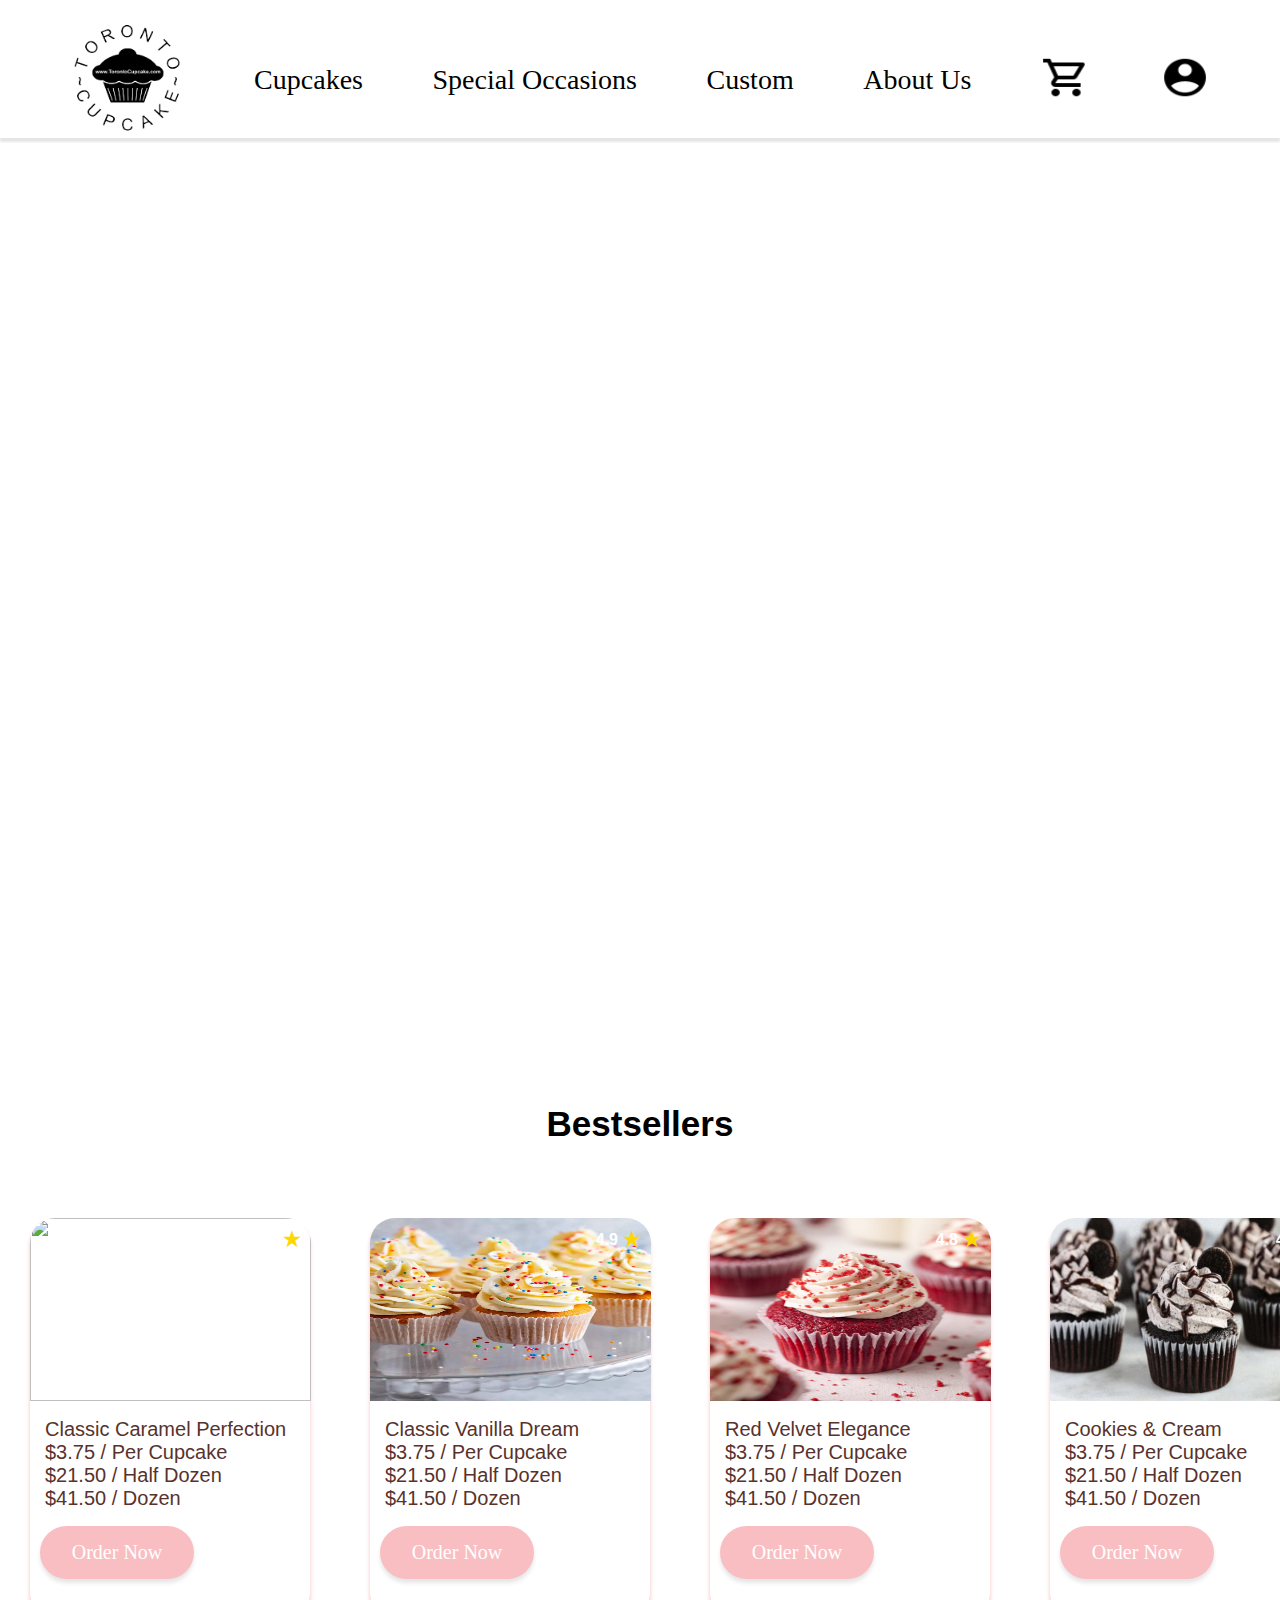
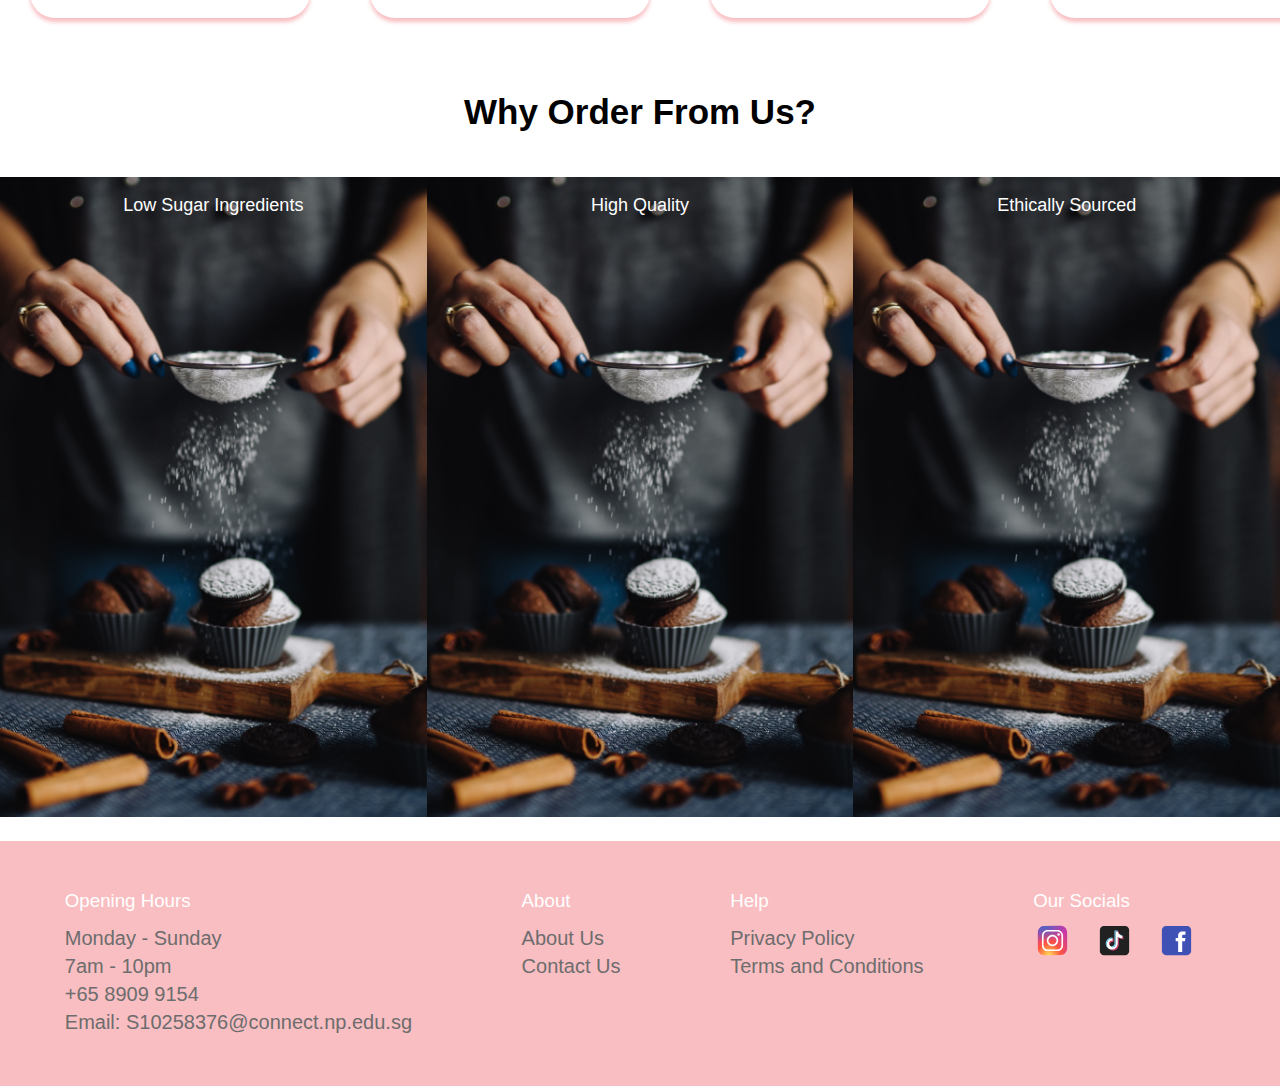
==== index.html @ 6b17f9a1 "Slight Changes in href" ====
<!DOCTYPE html>
<html lang="en">
  <head>
    <meta charset="UTF-8" />
    <meta name="viewport" content="width=device-width, initial-scale=1.0" />
    <link rel="stylesheet" href="styles.css" />
    <script src="index.js"></script>
    <title>Assignment 1</title>
  </head>
  <body>
    <div class="box">
      <div class="rectangle">
        <div class="row-header">
          <a href="index.html" class="logo-icon">
            <img src="img/logo.png" alt="Logo" />
          </a>
          <a href="cupcake.html" class="text-header">Cupcakes</a>
          <a href="special.html" class="text-header">Special Occasions</a>
          <a href="custom.html" class="text-header">Custom</a>
          <a href="aboutUs.html" class="text-header">About Us</a>
          <a href="cart.html" class="icon-header">
            <img src="img/shopping-cart-icon.png" />
          </a>
          <a href="#" class="icon-header">
            <img src="img/profile-icon.png" />
          </a>
        </div>
      </div>
    </div>
    <div class="slideshow-container">
      <!-- Image 1 -->
      <div class="mySlides">
        <img src="img/Index-Cupcake-Red.jpeg" alt="Desktop Image 1" />
      </div>

      <!-- Image 2 -->
      <div class="mySlides">
        <img src="img/Index-Cupcake-Chocolate.webp" alt="Desktop Image 2" />
      </div>

      <!-- Image 3 -->
      <div class="mySlides">
        <img src="img/Index-Cupcake-3Cupcakes.jpg" alt="Desktop Image 3" />
      </div>
    </div>

    <h2>Bestsellers</h2>
    <div class="bestseller-box">
      <div class="bestseller-cupcake">
        <div class="inside-cupcake">
          <div class="inside-image">
            <img src="img/Caramel-Cupcake.jpeg" />
            <div class="rating">
              <span class="rating-text">5.0</span>
              <span class="star-icon">&#9733;</span>
            </div>
          </div>
          <ul>
            <li>Classic Caramel Perfection</li>
            <li>$3.75 / Per Cupcake</li>
            <li>$21.50 / Half Dozen</li>
            <li>$41.50 / Dozen</li>
          </ul>
          <div class="order-box">
            <div class="order-now-rectangle">
              <a href="order.html?cupcake=caramel" class="order-now"
                >Order Now</a
              >
            </div>
          </div>
        </div>
      </div>
      <div class="bestseller-cupcake">
        <div class="inside-cupcake">
          <div class="inside-image">
            <img src="img/Vanilla-Cupcake.webp" />
            <div class="rating">
              <span class="rating-text">4.9</span>
              <span class="star-icon">&#9733;</span>
            </div>
          </div>
          <ul>
            <li>Classic Vanilla Dream</li>
            <li>$3.75 / Per Cupcake</li>
            <li>$21.50 / Half Dozen</li>
            <li>$41.50 / Dozen</li>
          </ul>
          <div class="order-box">
            <div class="order-now-rectangle">
              <a href="order.html?cupcake=vanilla" class="order-now"
                >Order Now</a
              >
            </div>
          </div>
        </div>
      </div>
      <div class="bestseller-cupcake">
        <div class="inside-cupcake">
          <div class="inside-image">
            <img src="img/Velvet-Cupcake.jpg" />
            <div class="rating">
              <span class="rating-text">4.8</span>
              <span class="star-icon">&#9733;</span>
            </div>
          </div>
          <ul>
            <li>Red Velvet Elegance</li>
            <li>$3.75 / Per Cupcake</li>
            <li>$21.50 / Half Dozen</li>
            <li>$41.50 / Dozen</li>
          </ul>
          <div class="order-box">
            <div class="order-now-rectangle">
              <a href="order.html?cupcake=red-velvet" class="order-now"
                >Order Now</a
              >
            </div>
          </div>
        </div>
      </div>
      <div class="bestseller-cupcake">
        <div class="inside-cupcake">
          <div class="inside-image">
            <img src="img/Oreo-Cupcake.webp" />
            <div class="rating">
              <span class="rating-text">4.8</span>
              <span class="star-icon">&#9733;</span>
            </div>
          </div>
          <ul>
            <li>Cookies & Cream</li>
            <li>$3.75 / Per Cupcake</li>
            <li>$21.50 / Half Dozen</li>
            <li>$41.50 / Dozen</li>
          </ul>
          <div class="order-box">
            <div class="order-now-rectangle">
              <a href="order.html?cupcake=cookies-cream" class="order-now"
                >Order Now</a
              >
            </div>
          </div>
        </div>
      </div>
    </div>
    <h2>Why Order From Us?</h2>
    <div class="fromus-box">
      <div class="fromus-content">
        <div class="fromus-image">
          <img src="img/Sugar.jpg" alt="Low Sugar Ingredients" />
          <div class="image-text">
            <p>Low Sugar Ingredients</p>
          </div>
        </div>
      </div>
      <div class="fromus-content">
        <div class="fromus-image">
          <img src="img/flour.jpg" alt="High Quality" />
          <div class="image-text">
            <p>High Quality</p>
          </div>
        </div>
      </div>
      <div class="fromus-content">
        <div class="fromus-image">
          <img src="img/egg.jpg" alt="Ethically Sourced" />
          <div class="image-text">
            <p>Ethically Sourced</p>
          </div>
        </div>
      </div>
    </div>
    <footer class="footer">
      <div class="footer-box">
        <div class="footer-list">
          <h3>Opening Hours</h3>
          <ul>
            <li>Monday - Sunday</li>
            <li>7am - 10pm</li>
            <li>+65 8909 9154</li>
            <li>Email: S10258376@connect.np.edu.sg</li>
          </ul>
        </div>
      </div>
      <div class="footer-box">
        <div class="footer-list">
          <h3>About</h3>
          <ul>
            <li><a href="aboutUs.html">About Us</a></li>
            <li><a href="#">Contact Us</a></li>
          </ul>
        </div>
      </div>
      <div class="footer-box">
        <div class="footer-list">
          <h3>Help</h3>
          <ul>
            <li><a href="#">Privacy Policy</a></li>
            <li><a href="#">Terms and Conditions</a></li>
          </ul>
        </div>
      </div>
      <div class="footer-box">
        <div class="footer-list">
          <h3>Our Socials</h3>
          <a href="#" class="footer-icons"
            ><img src="img/instagram-icon.svg" alt="Instagram"
          /></a>
          <a href="#" class="footer-icons"
            ><img src="img/tiktok-icon.svg" alt="TikTok"
          /></a>
          <a href="#" class="footer-icons"
            ><img src="img/facebook-icon.svg" alt="Facebook"
          /></a>
        </div>
      </div>
    </footer>
  </body>
</html>
---- styles.css ----
/*! normalize.css v8.0.1 | MIT License | github.com/necolas/normalize.css */

/* Document
   ========================================================================== */

/**
 * 1. Correct the line height in all browsers.
 * 2. Prevent adjustments of font size after orientation changes in iOS.
 */

html {
  line-height: 1.15; /* 1 */
  -webkit-text-size-adjust: 100%; /* 2 */
}

/* Sections
     ========================================================================== */

/**
   * Remove the margin in all browsers.
   */

body {
  margin: 0;
}

/**
   * Render the `main` element consistently in IE.
   */

main {
  display: block;
}

/**
   * Correct the font size and margin on `h1` elements within `section` and
   * `article` contexts in Chrome, Firefox, and Safari.
   */

h1 {
  font-size: 2em;
  margin: 0.67em 0;
}

/* Grouping content
     ========================================================================== */

/**
   * 1. Add the correct box sizing in Firefox.
   * 2. Show the overflow in Edge and IE.
   */

hr {
  box-sizing: content-box; /* 1 */
  height: 0; /* 1 */
  overflow: visible; /* 2 */
}

/**
   * 1. Correct the inheritance and scaling of font size in all browsers.
   * 2. Correct the odd `em` font sizing in all browsers.
   */

pre {
  font-family: monospace, monospace; /* 1 */
  font-size: 1em; /* 2 */
}

/* Text-level semantics
     ========================================================================== */

/**
   * Remove the gray background on active links in IE 10.
   */

a {
  background-color: transparent;
}

/**
   * 1. Remove the bottom border in Chrome 57-
   * 2. Add the correct text decoration in Chrome, Edge, IE, Opera, and Safari.
   */

abbr[title] {
  border-bottom: none; /* 1 */
  text-decoration: underline; /* 2 */
  text-decoration: underline dotted; /* 2 */
}

/**
   * Add the correct font weight in Chrome, Edge, and Safari.
   */

b,
strong {
  font-weight: bolder;
}

/**
   * 1. Correct the inheritance and scaling of font size in all browsers.
   * 2. Correct the odd `em` font sizing in all browsers.
   */

code,
kbd,
samp {
  font-family: monospace, monospace; /* 1 */
  font-size: 1em; /* 2 */
}

/**
   * Add the correct font size in all browsers.
   */

small {
  font-size: 80%;
}

/**
   * Prevent `sub` and `sup` elements from affecting the line height in
   * all browsers.
   */

sub,
sup {
  font-size: 75%;
  line-height: 0;
  position: relative;
  vertical-align: baseline;
}

sub {
  bottom: -0.25em;
}

sup {
  top: -0.5em;
}

/* Embedded content
     ========================================================================== */

/**
   * Remove the border on images inside links in IE 10.
   */

img {
  border-style: none;
}

/* Forms
     ========================================================================== */

/**
   * 1. Change the font styles in all browsers.
   * 2. Remove the margin in Firefox and Safari.
   */

button,
input,
optgroup,
select,
textarea {
  font-family: inherit; /* 1 */
  font-size: 100%; /* 1 */
  line-height: 1.15; /* 1 */
  margin: 0; /* 2 */
}

/**
   * Show the overflow in IE.
   * 1. Show the overflow in Edge.
   */

button,
input {
  /* 1 */
  overflow: visible;
}

/**
   * Remove the inheritance of text transform in Edge, Firefox, and IE.
   * 1. Remove the inheritance of text transform in Firefox.
   */

button,
select {
  /* 1 */
  text-transform: none;
}

/**
   * Correct the inability to style clickable types in iOS and Safari.
   */

button,
[type="button"],
[type="reset"],
[type="submit"] {
  -webkit-appearance: button;
}

/**
   * Remove the inner border and padding in Firefox.
   */

button::-moz-focus-inner,
[type="button"]::-moz-focus-inner,
[type="reset"]::-moz-focus-inner,
[type="submit"]::-moz-focus-inner {
  border-style: none;
  padding: 0;
}

/**
   * Restore the focus styles unset by the previous rule.
   */

button:-moz-focusring,
[type="button"]:-moz-focusring,
[type="reset"]:-moz-focusring,
[type="submit"]:-moz-focusring {
  outline: 1px dotted ButtonText;
}

/**
   * Correct the padding in Firefox.
   */

fieldset {
  padding: 0.35em 0.75em 0.625em;
}

/**
   * 1. Correct the text wrapping in Edge and IE.
   * 2. Correct the color inheritance from `fieldset` elements in IE.
   * 3. Remove the padding so developers are not caught out when they zero out
   *    `fieldset` elements in all browsers.
   */

legend {
  box-sizing: border-box; /* 1 */
  color: inherit; /* 2 */
  display: table; /* 1 */
  max-width: 100%; /* 1 */
  padding: 0; /* 3 */
  white-space: normal; /* 1 */
}

/**
   * Add the correct vertical alignment in Chrome, Firefox, and Opera.
   */

progress {
  vertical-align: baseline;
}

/**
   * Remove the default vertical scrollbar in IE 10+.
   */

textarea {
  overflow: auto;
}

/**
   * 1. Add the correct box sizing in IE 10.
   * 2. Remove the padding in IE 10.
   */

[type="checkbox"],
[type="radio"] {
  box-sizing: border-box; /* 1 */
  padding: 0; /* 2 */
}

/**
   * Correct the cursor style of increment and decrement buttons in Chrome.
   */

[type="number"]::-webkit-inner-spin-button,
[type="number"]::-webkit-outer-spin-button {
  height: auto;
}

/**
   * 1. Correct the odd appearance in Chrome and Safari.
   * 2. Correct the outline style in Safari.
   */

[type="search"] {
  -webkit-appearance: textfield; /* 1 */
  outline-offset: -2px; /* 2 */
}

/**
   * Remove the inner padding in Chrome and Safari on macOS.
   */

[type="search"]::-webkit-search-decoration {
  -webkit-appearance: none;
}

/**
   * 1. Correct the inability to style clickable types in iOS and Safari.
   * 2. Change font properties to `inherit` in Safari.
   */

::-webkit-file-upload-button {
  -webkit-appearance: button; /* 1 */
  font: inherit; /* 2 */
}

/* Interactive
     ========================================================================== */

/*
   * Add the correct display in Edge, IE 10+, and Firefox.
   */

details {
  display: block;
}

/*
   * Add the correct display in all browsers.
   */

summary {
  display: list-item;
}

/* Misc
     ========================================================================== */

/**
   * Add the correct display in IE 10+.
   */

template {
  display: none;
}

/**
   * Add the correct display in IE 10.
   */

[hidden] {
  display: none;
}

/* Own CSS styling */

.box {
  display: flex;
  align-items: center;
  height: 160px;
}

.box .rectangle {
  width: 100%;
  background-color: white;
  box-shadow: 0px 4px 2px #0000001a;
}

.centered {
  margin: 0 auto;
  padding: 0 5px;
}

.row-header {
  display: flex;
  flex-direction: row;
  justify-content: space-evenly;
  align-items: center;
}

.row-header a {
  color: black;
  text-decoration: none;
}

.row-header a:hover {
  background: #f9bec2;
}

.text-header {
  font-size: 28px;
}

.logo-icon img {
  width: 115px;
  height: 112px;
}

.icon-header img {
  width: 50px;
  height: 45px;
}

.slideshow-container {
  position: relative;
  width: 100%;
  height: 100vh;
}

.mySlides {
  display: none;
  position: absolute;
  width: 100%;
  height: 100%;
}

img {
  width: 100%;
  height: 100%;
}

h2 {
  font-size: 35px;
  text-align: center;
  font-family: "Inter-Regular", Helvetica;
  padding: 15px;
}

.bestseller-box {
  display: flex;
  flex-direction: row;
  justify-content: space-evenly;
}

.inside-image {
  width: 281px;
  height: 183px;
  padding-bottom: 1px;
  overflow: hidden;
  border-top-left-radius: 25px;
  border-top-right-radius: 25px;
}

.inside-image {
  position: relative;
}

.rating {
  position: absolute;
  top: 10px;
  right: 10px;
  display: flex;
  align-items: center;
  color: #ffffff;
}

.star-icon {
  font-size: 20px;
  font-weight: 600;
  margin-left: 5px;
  color: gold;
}

.rating-text {
  font-family: "Inter-Regular", Helvetica;
  font-weight: 600;
  font-size: 16px;
}

.bestseller-cupcake {
  display: flex;
  width: 280px;
  height: 400px;
  background-color: #ffffff;
  border-radius: 25px;
  box-shadow: 0px 4px 4px #f9bec2;
  flex-direction: column;
  margin: 30px;
}

.inside-cupcake {
  display: flex;
  flex-direction: column;
  border-radius: 25px;
}

.inside-cupcake ul {
  list-style: none;
  padding-left: 15px;
}

.inside-cupcake li {
  font-family: "Inter-Regular", Helvetica;
  font-weight: 400;
  color: #59322c;
  font-size: 20px;
}

.order-box {
  width: 154px;
  height: 53px;
  padding-left: 10px;
}
.order-box .order-now-rectangle {
  width: 154px;
  height: 53px;
  background-color: #f9bec2;
  border-radius: 100px;
  box-shadow: 0px 4px 4px #0000001a;
  display: flex;
  align-items: center;
  justify-content: center;
}

.order-now {
  font-size: 20px;
  color: white;
  text-decoration: none;
  text-align: center;
}

.fromus-box {
  display: flex;
  flex-direction: row;
  justify-content: space-around;
}

.fromus-content {
  flex: 0 1 auto;
}

.fromus-image {
  position: relative;
}

.fromus-image img {
  max-width: 100%;
  height: auto;
  width: 100%;
  object-fit: cover;
}

.image-text {
  position: absolute;
  top: 0;
  left: 50%;
  transform: translateX(-50%);
  color: #ffffff;
  text-align: center;
  font-family: "Inter-Regular", Helvetica;
  font-weight: 400;
  font-size: 18px;
}

.footer {
  display: flex;
  justify-content: space-around;
  width: auto;
  height: 225px;
  padding: 10px;
  color: #ffffff;
  margin-top: 20px;
  background-color: #f9bec2;
}

.footer-box {
  display: flex;
  padding: 10px;
  height: 137.4px;
}

.footer-list {
  flex: 1;
  margin: 10px;
  text-align: left;
}

.footer-list a {
  text-decoration: none;
  color: #6d6d6d;
}

.footer-list h3 {
  font-family: "Inter-Regular", Helvetica;
  font-weight: 500;
  color: #ffffff;
  margin-bottom: 10px;
}

.footer-list p {
  font-family: "Inter-Regular", Helvetica;
  font-weight: 400;
  color: #6d6d6d;
  font-size: 20px;
  margin-bottom: 5px;
}

.footer-list ul {
  list-style: none;
  padding-left: 0;
}

.footer-list li {
  font-family: "Inter-Regular", Helvetica;
  font-weight: 400;
  color: #6d6d6d;
  font-size: 20px;
  margin-bottom: 5px;
}

.footer-icons {
  display: inline-block;
  margin-right: 10px;
}

.footer-icons img {
  width: 80%;
  height: 80%;
}

.header-cupcake {
  position: relative;
  text-align: center;
}

.faded-image {
  width: 100%;
  height: auto;
  display: block;
  opacity: 0.6;
}

.header-text {
  position: absolute;
  top: 50%;
  left: 50%;
  transform: translate(-50%, -50%);
  font-family: "Inter-Regular", Helvetica;
  color: #000000;
  font-size: 40px;
  letter-spacing: 0;
}

.header-text h1 {
  font-size: 60px;
  font-weight: 600;
}

.header-text h3 {
  font-size: 32px;
  font-weight: normal;
}

.header-cupcake-box {
  margin-bottom: 20px;
}
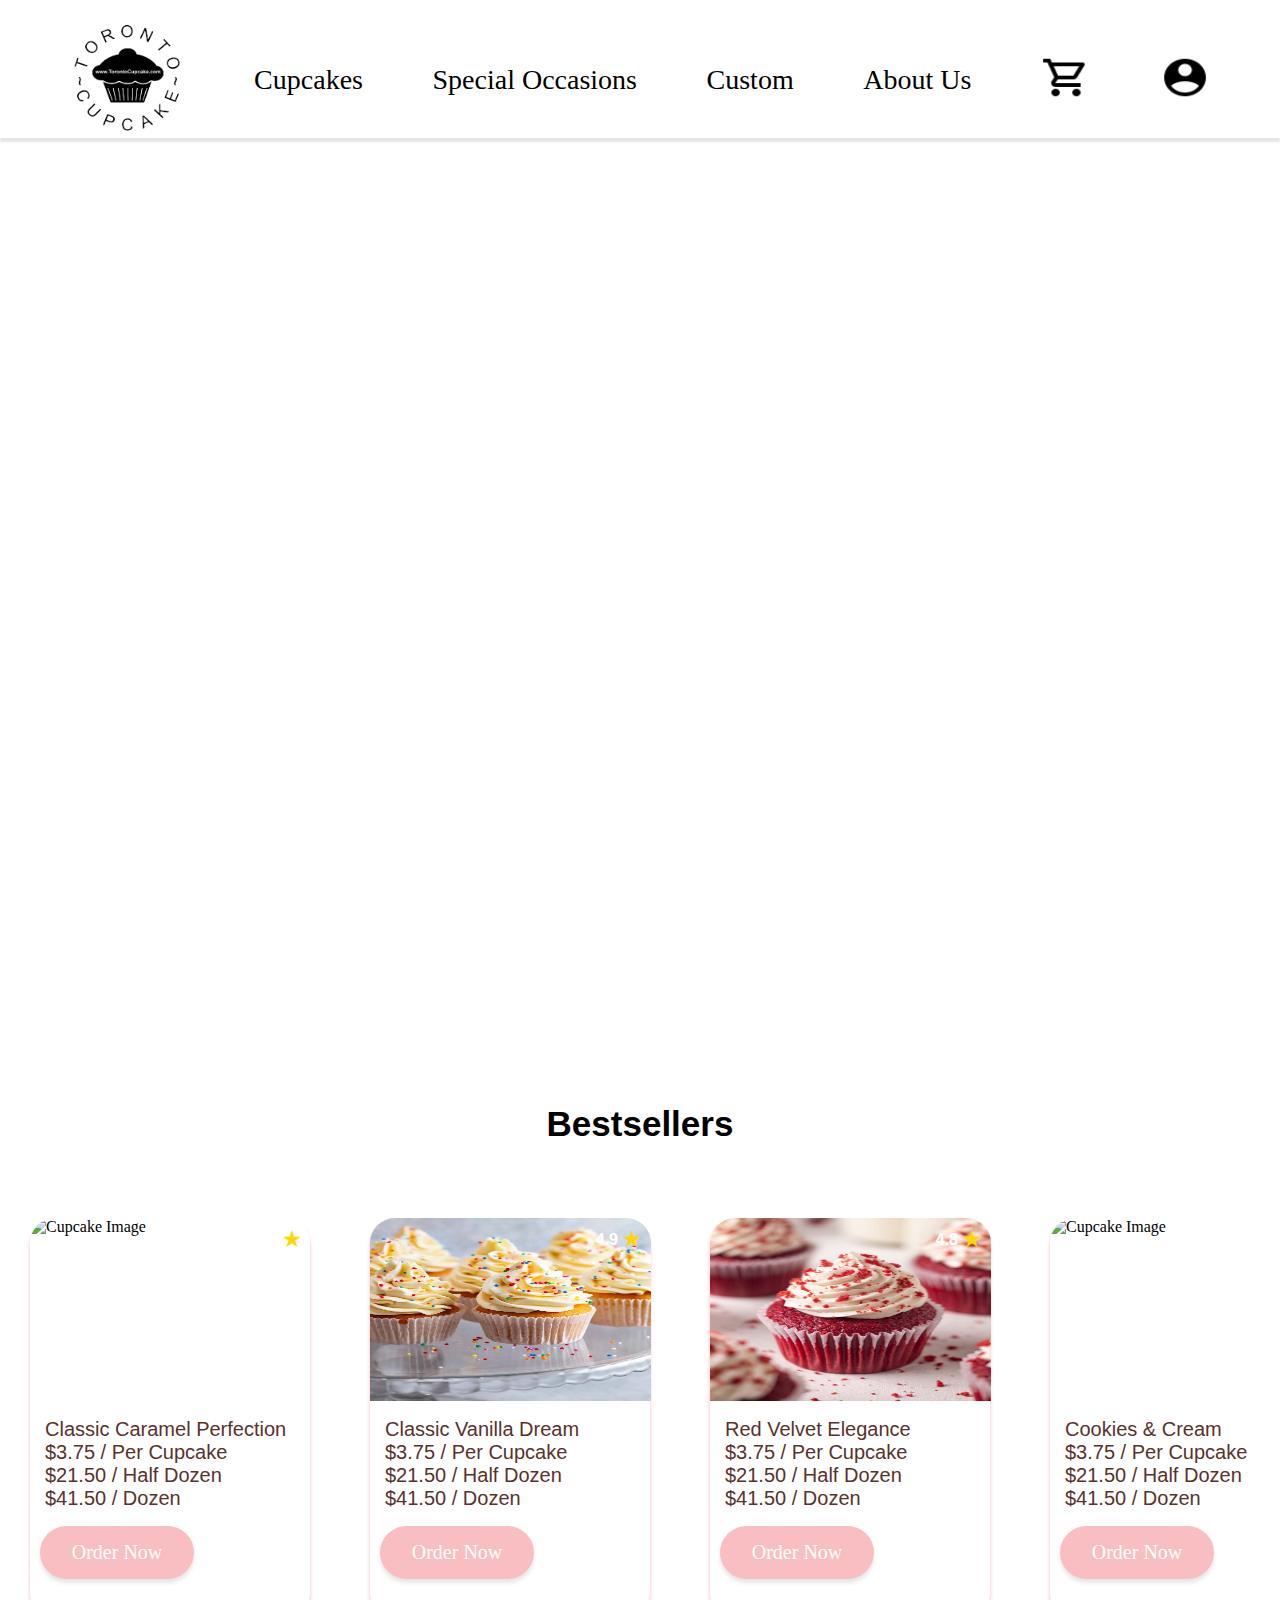
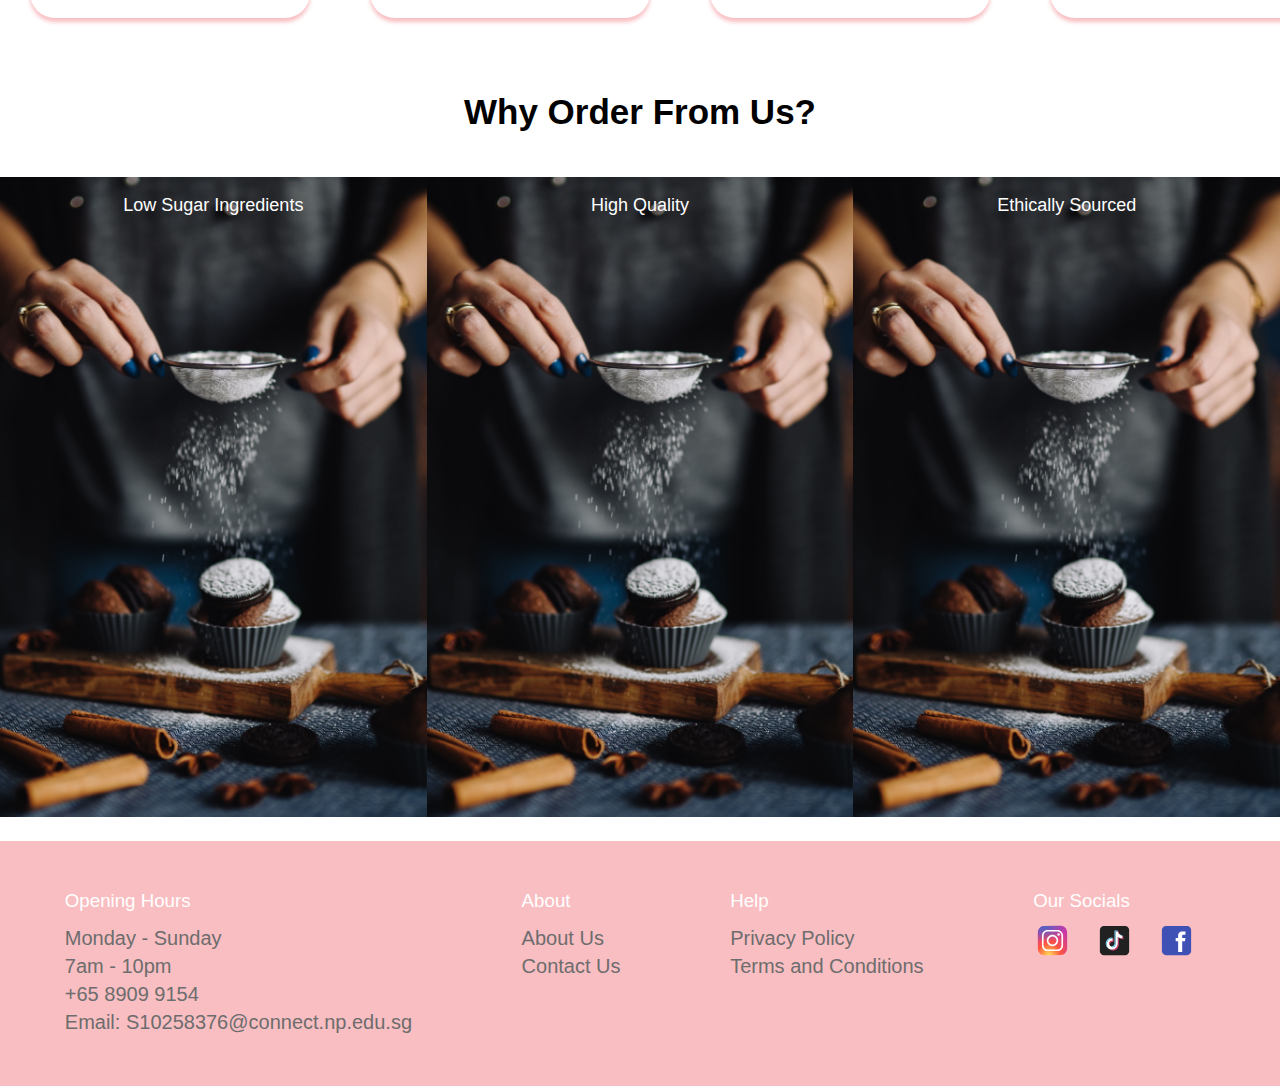
==== commit ba6ffa77: "Image alt Update" ====
--- a/index.html
+++ b/index.html
@@ -4,7 +4,7 @@
     <meta charset="UTF-8" />
     <meta name="viewport" content="width=device-width, initial-scale=1.0" />
     <link rel="stylesheet" href="styles.css" />
-    <script src="index.js"></script>
+
     <title>Assignment 1</title>
   </head>
   <body>
@@ -49,7 +49,7 @@
       <div class="bestseller-cupcake">
         <div class="inside-cupcake">
           <div class="inside-image">
-            <img src="img/Caramel-Cupcake.jpeg" />
+            <img src="img/Caramel-Cupcake.jpeg" alt="Cupcake Image" />
             <div class="rating">
               <span class="rating-text">5.0</span>
               <span class="star-icon">&#9733;</span>
@@ -73,7 +73,7 @@
       <div class="bestseller-cupcake">
         <div class="inside-cupcake">
           <div class="inside-image">
-            <img src="img/Vanilla-Cupcake.webp" />
+            <img src="img/Vanilla-Cupcake.webp" alt="Cupcake Image" />
             <div class="rating">
               <span class="rating-text">4.9</span>
               <span class="star-icon">&#9733;</span>
@@ -97,7 +97,7 @@
       <div class="bestseller-cupcake">
         <div class="inside-cupcake">
           <div class="inside-image">
-            <img src="img/Velvet-Cupcake.jpg" />
+            <img src="img/Velvet-Cupcake.jpg" alt="Cupcake Image" />
             <div class="rating">
               <span class="rating-text">4.8</span>
               <span class="star-icon">&#9733;</span>
@@ -121,7 +121,7 @@
       <div class="bestseller-cupcake">
         <div class="inside-cupcake">
           <div class="inside-image">
-            <img src="img/Oreo-Cupcake.webp" />
+            <img src="img/Oreo-Cupcake.webp:" alt="Cupcake Image" />
             <div class="rating">
               <span class="rating-text">4.8</span>
               <span class="star-icon">&#9733;</span>
@@ -215,5 +215,6 @@
         </div>
       </div>
     </footer>
+    <script src="index.js"></script>
   </body>
 </html>
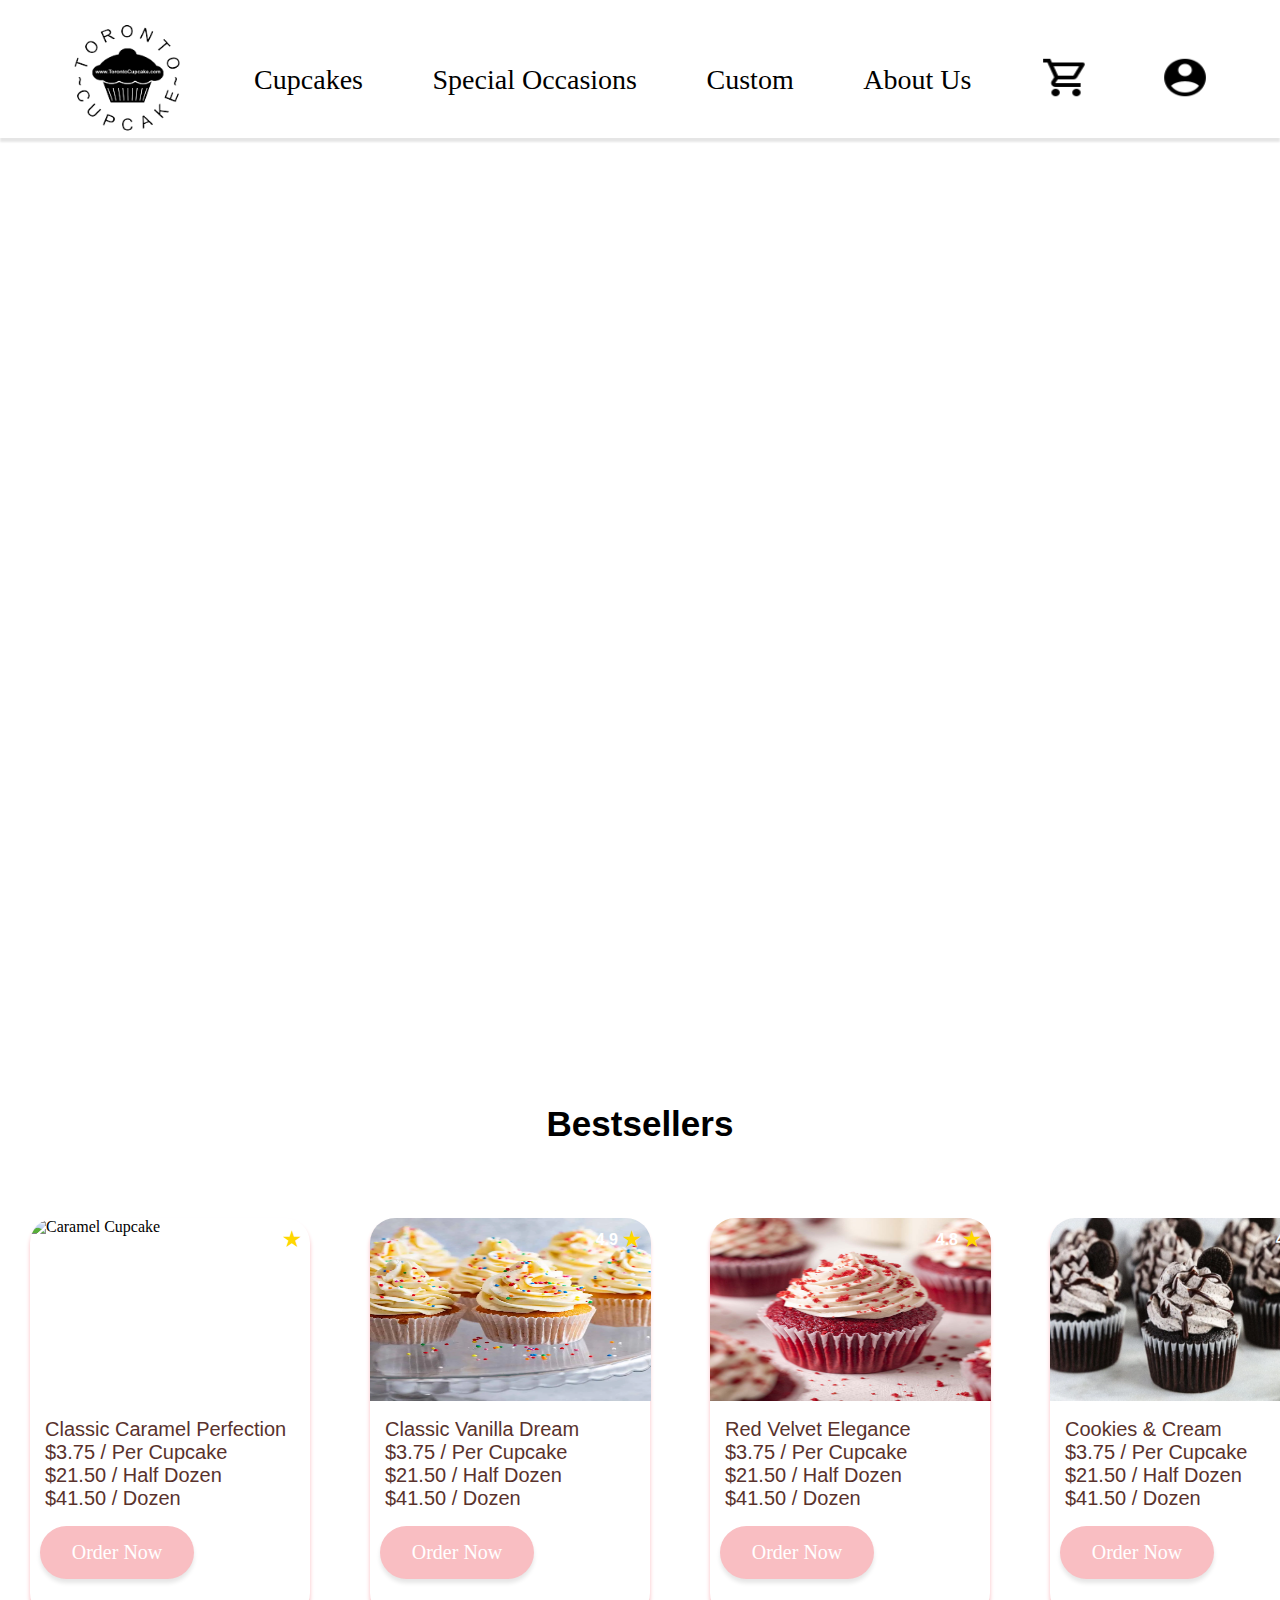
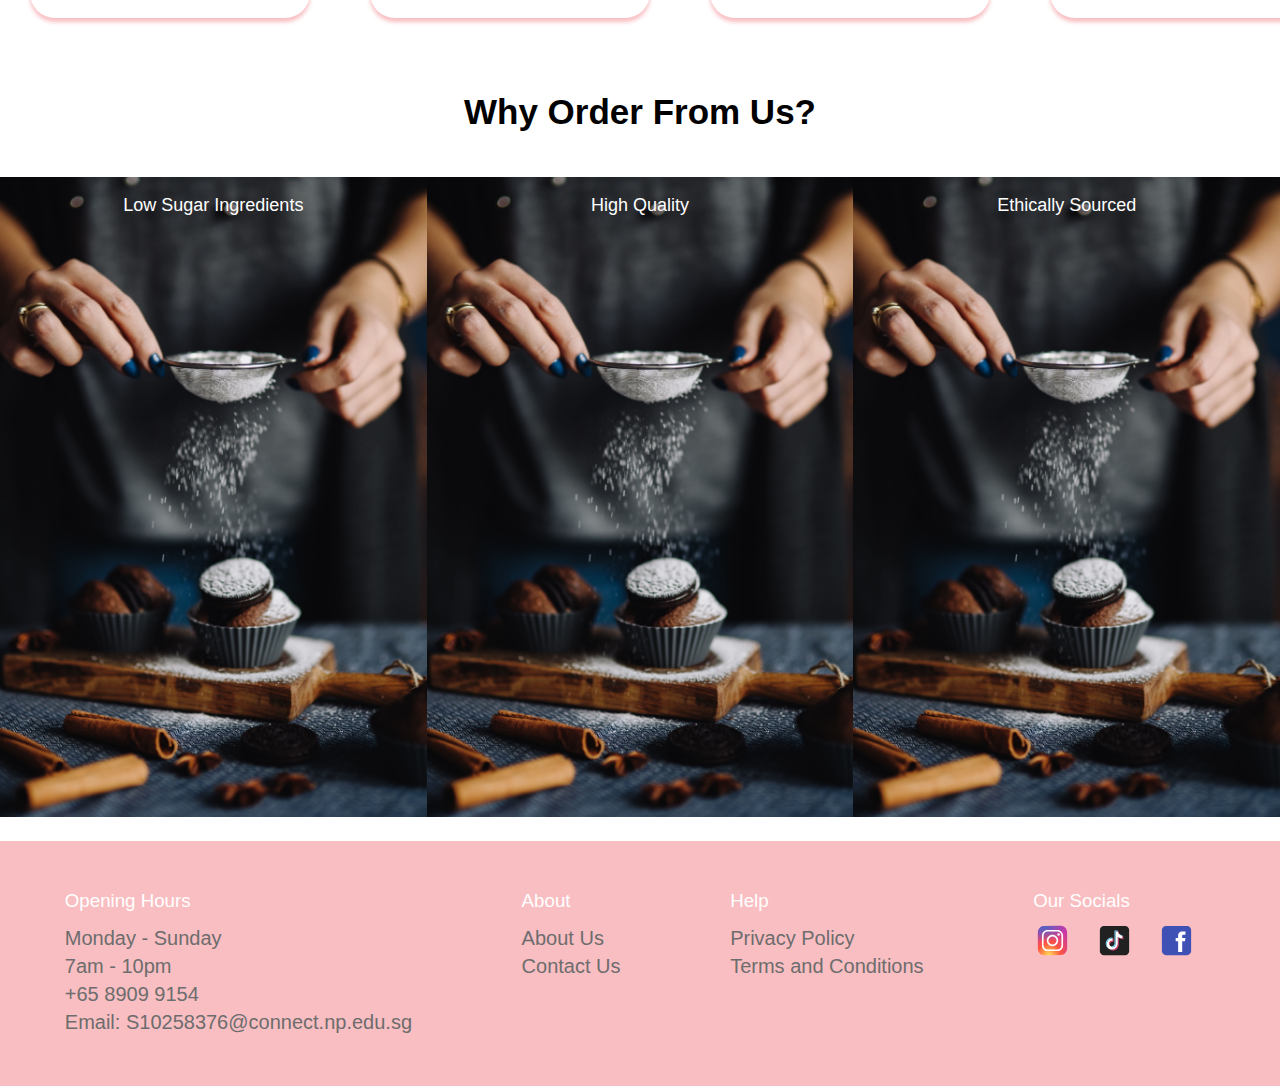
==== commit 476ad198: "Image alt Update" ====
--- a/index.html
+++ b/index.html
@@ -49,7 +49,7 @@
       <div class="bestseller-cupcake">
         <div class="inside-cupcake">
           <div class="inside-image">
-            <img src="img/Caramel-Cupcake.jpeg" alt="Cupcake Image" />
+            <img src="img/Caramel-Cupcake.jpeg" alt="Caramel Cupcake" />
             <div class="rating">
               <span class="rating-text">5.0</span>
               <span class="star-icon">&#9733;</span>
@@ -73,7 +73,7 @@
       <div class="bestseller-cupcake">
         <div class="inside-cupcake">
           <div class="inside-image">
-            <img src="img/Vanilla-Cupcake.webp" alt="Cupcake Image" />
+            <img src="img/Vanilla-Cupcake.webp" alt="Vanilla Cupcake" />
             <div class="rating">
               <span class="rating-text">4.9</span>
               <span class="star-icon">&#9733;</span>
@@ -97,7 +97,7 @@
       <div class="bestseller-cupcake">
         <div class="inside-cupcake">
           <div class="inside-image">
-            <img src="img/Velvet-Cupcake.jpg" alt="Cupcake Image" />
+            <img src="img/Velvet-Cupcake.jpg" alt="Red Velvet Cupcake" />
             <div class="rating">
               <span class="rating-text">4.8</span>
               <span class="star-icon">&#9733;</span>
@@ -121,7 +121,7 @@
       <div class="bestseller-cupcake">
         <div class="inside-cupcake">
           <div class="inside-image">
-            <img src="img/Oreo-Cupcake.webp:" alt="Cupcake Image" />
+            <img src="img/Oreo-Cupcake.webp" alt="cookies & Cream Cupcake" />
             <div class="rating">
               <span class="rating-text">4.8</span>
               <span class="star-icon">&#9733;</span>
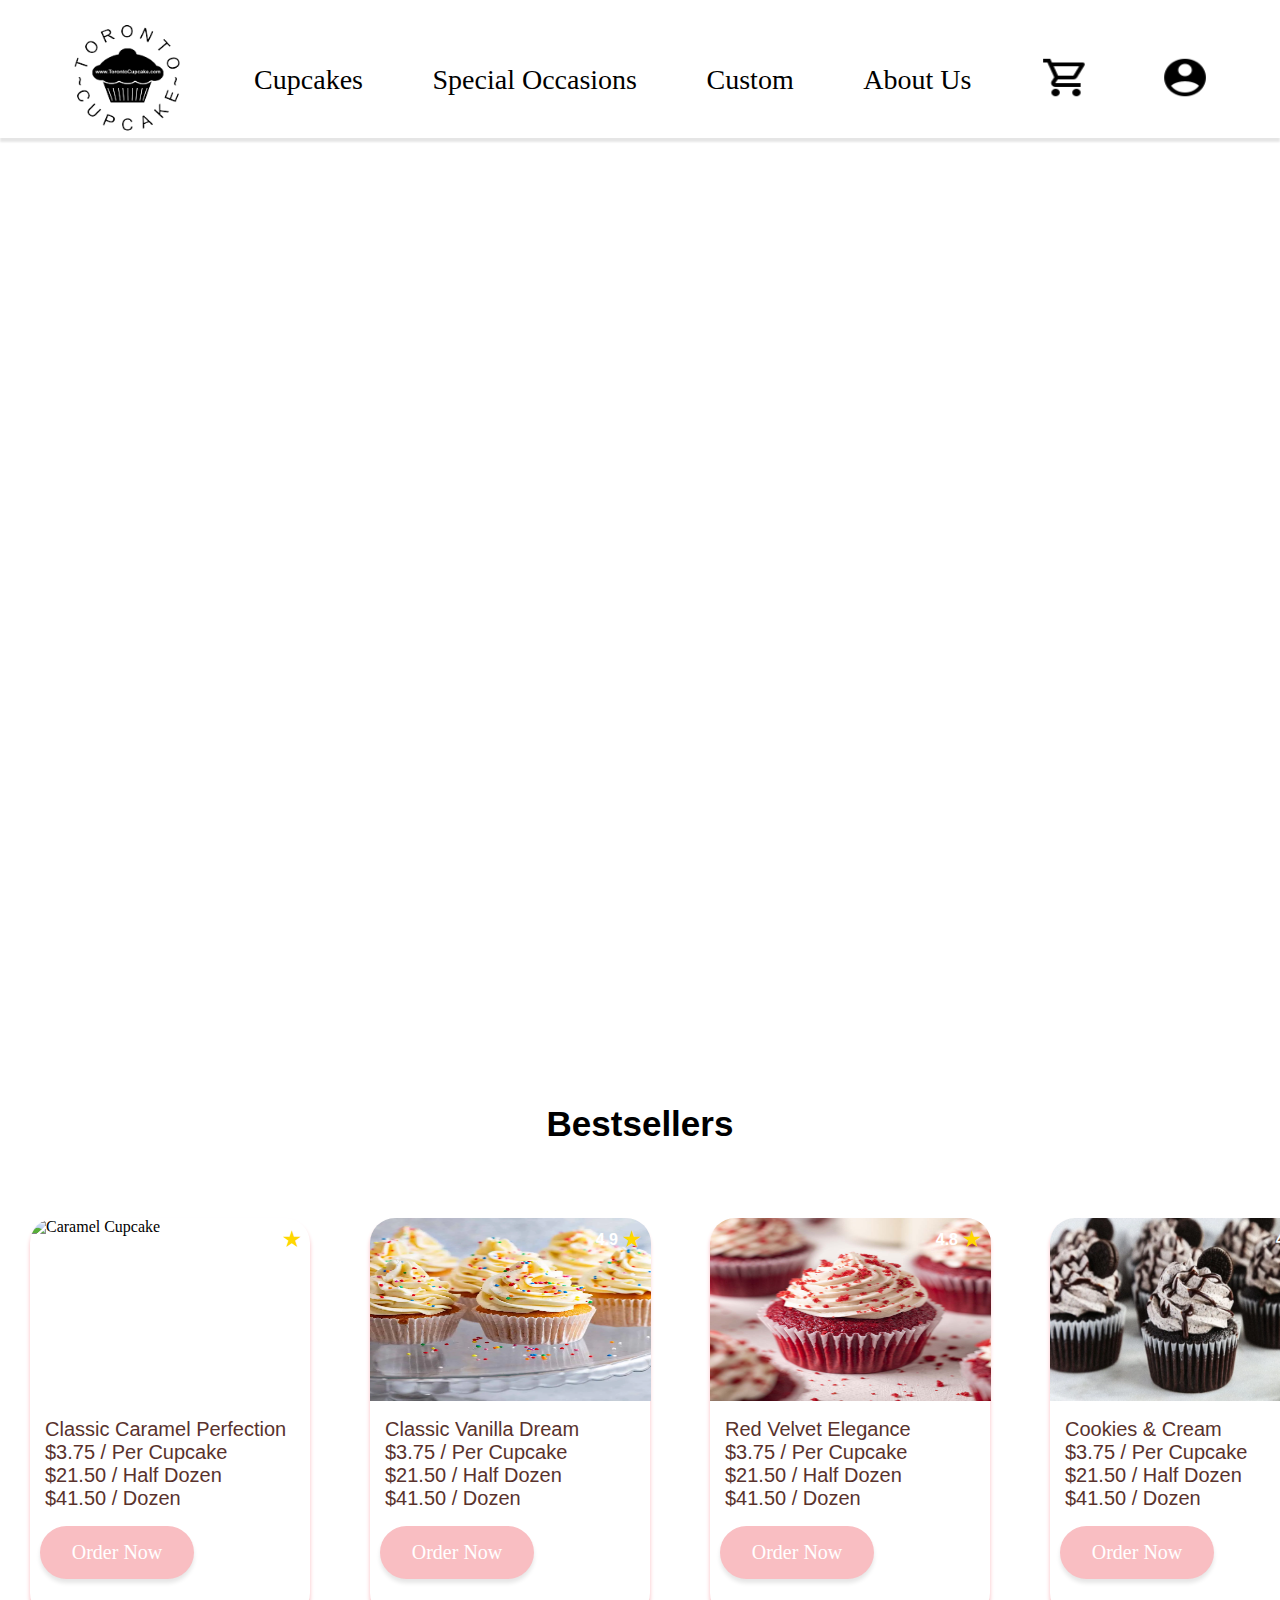
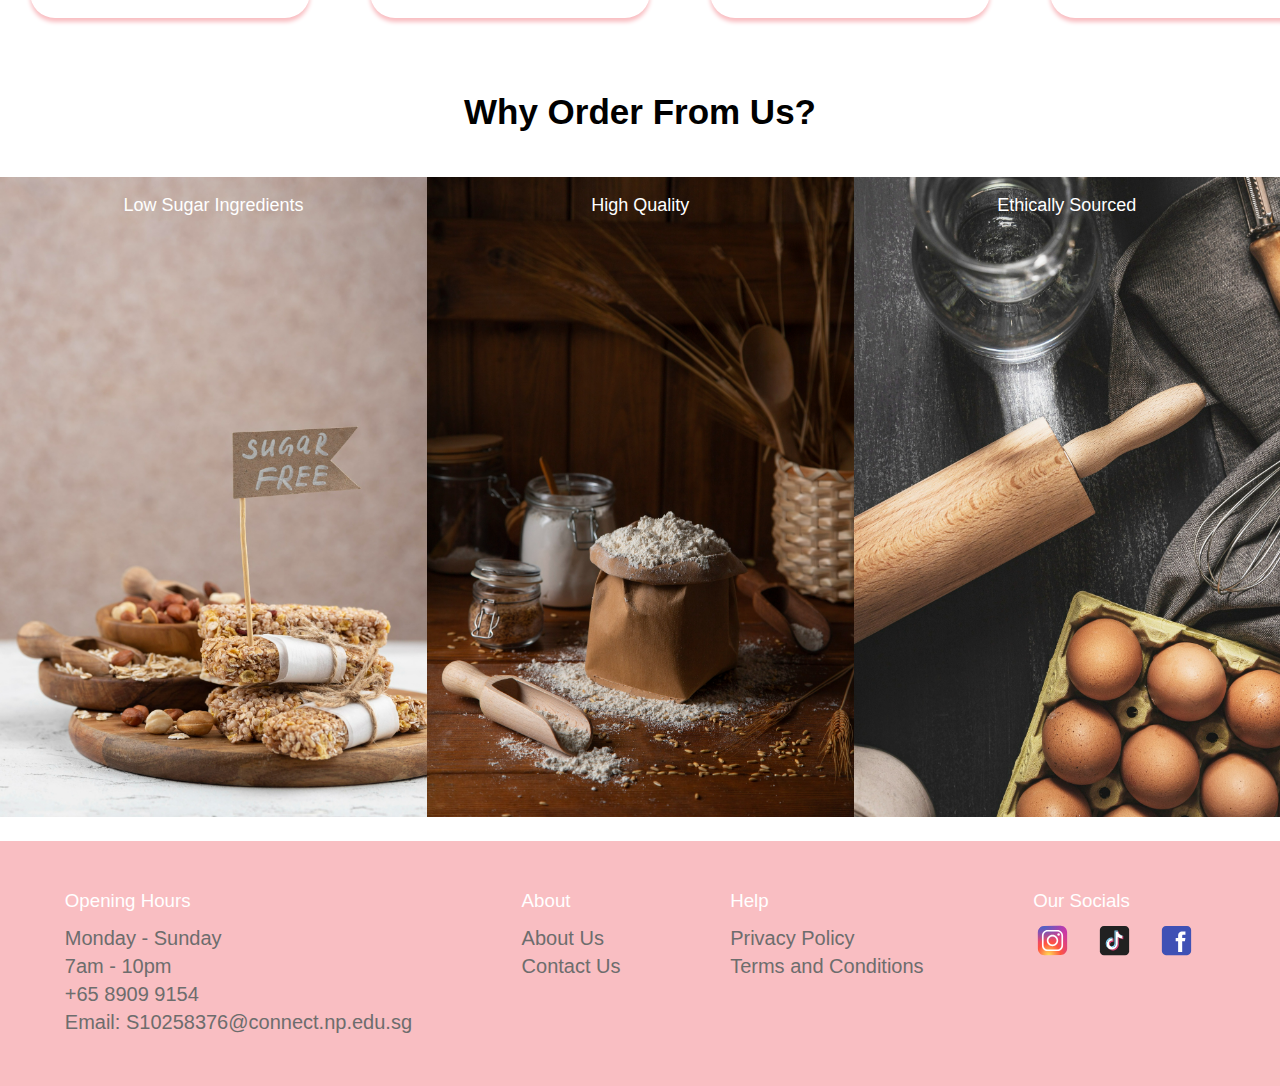
==== commit f6cce942: "Image changes" ====
--- a/index.html
+++ b/index.html
@@ -19,10 +19,10 @@
           <a href="custom.html" class="text-header">Custom</a>
           <a href="aboutUs.html" class="text-header">About Us</a>
           <a href="cart.html" class="icon-header">
-            <img src="img/shopping-cart-icon.png" />
+            <img src="img/shopping-cart-icon.png" alt="Shopping Cart Icon" />
           </a>
           <a href="#" class="icon-header">
-            <img src="img/profile-icon.png" />
+            <img src="img/profile-icon.png" alt="Profile Icon" />
           </a>
         </div>
       </div>
@@ -30,17 +30,17 @@
     <div class="slideshow-container">
       <!-- Image 1 -->
       <div class="mySlides">
-        <img src="img/Index-Cupcake-Red.jpeg" alt="Desktop Image 1" />
+        <img src="img/Index-Header-Cupcake1.jpeg" alt="Desktop Image 1" />
       </div>
 
       <!-- Image 2 -->
       <div class="mySlides">
-        <img src="img/Index-Cupcake-Chocolate.webp" alt="Desktop Image 2" />
+        <img src="img/Index-Header-Cupcake2.jpg" alt="Desktop Image 2" />
       </div>
 
       <!-- Image 3 -->
       <div class="mySlides">
-        <img src="img/Index-Cupcake-3Cupcakes.jpg" alt="Desktop Image 3" />
+        <img src="img/Index-Header-Cupcake3.jpg" alt="Desktop Image 3" />
       </div>
     </div>
 
@@ -147,7 +147,7 @@
     <div class="fromus-box">
       <div class="fromus-content">
         <div class="fromus-image">
-          <img src="img/Sugar.jpg" alt="Low Sugar Ingredients" />
+          <img src="img/Low-Sugar.jpg" alt="Low Sugar Ingredients" />
           <div class="image-text">
             <p>Low Sugar Ingredients</p>
           </div>
@@ -155,7 +155,7 @@
       </div>
       <div class="fromus-content">
         <div class="fromus-image">
-          <img src="img/flour.jpg" alt="High Quality" />
+          <img src="img/High-Quality.jpg" alt="High Quality" />
           <div class="image-text">
             <p>High Quality</p>
           </div>
@@ -163,7 +163,7 @@
       </div>
       <div class="fromus-content">
         <div class="fromus-image">
-          <img src="img/egg.jpg" alt="Ethically Sourced" />
+          <img src="img/Ethically-Sourced.jpg" alt="Ethically Sourced" />
           <div class="image-text">
             <p>Ethically Sourced</p>
           </div>
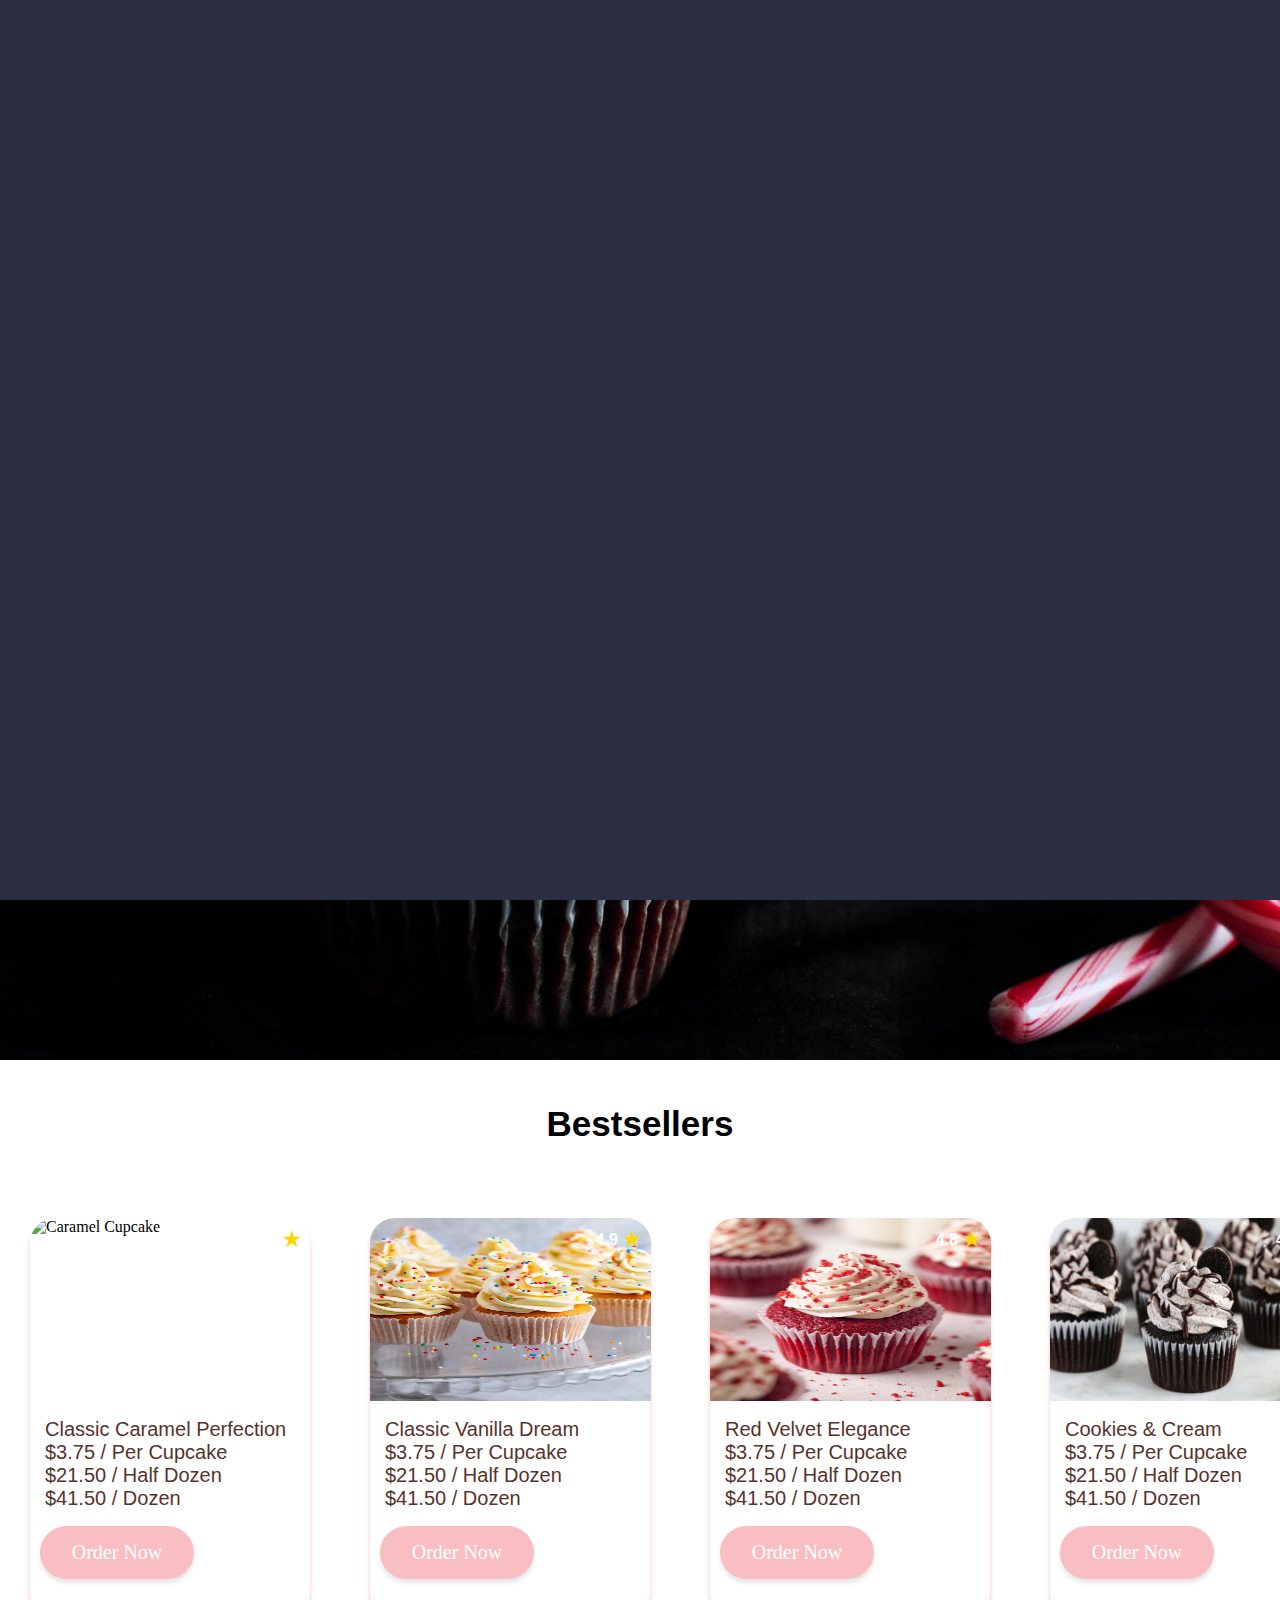
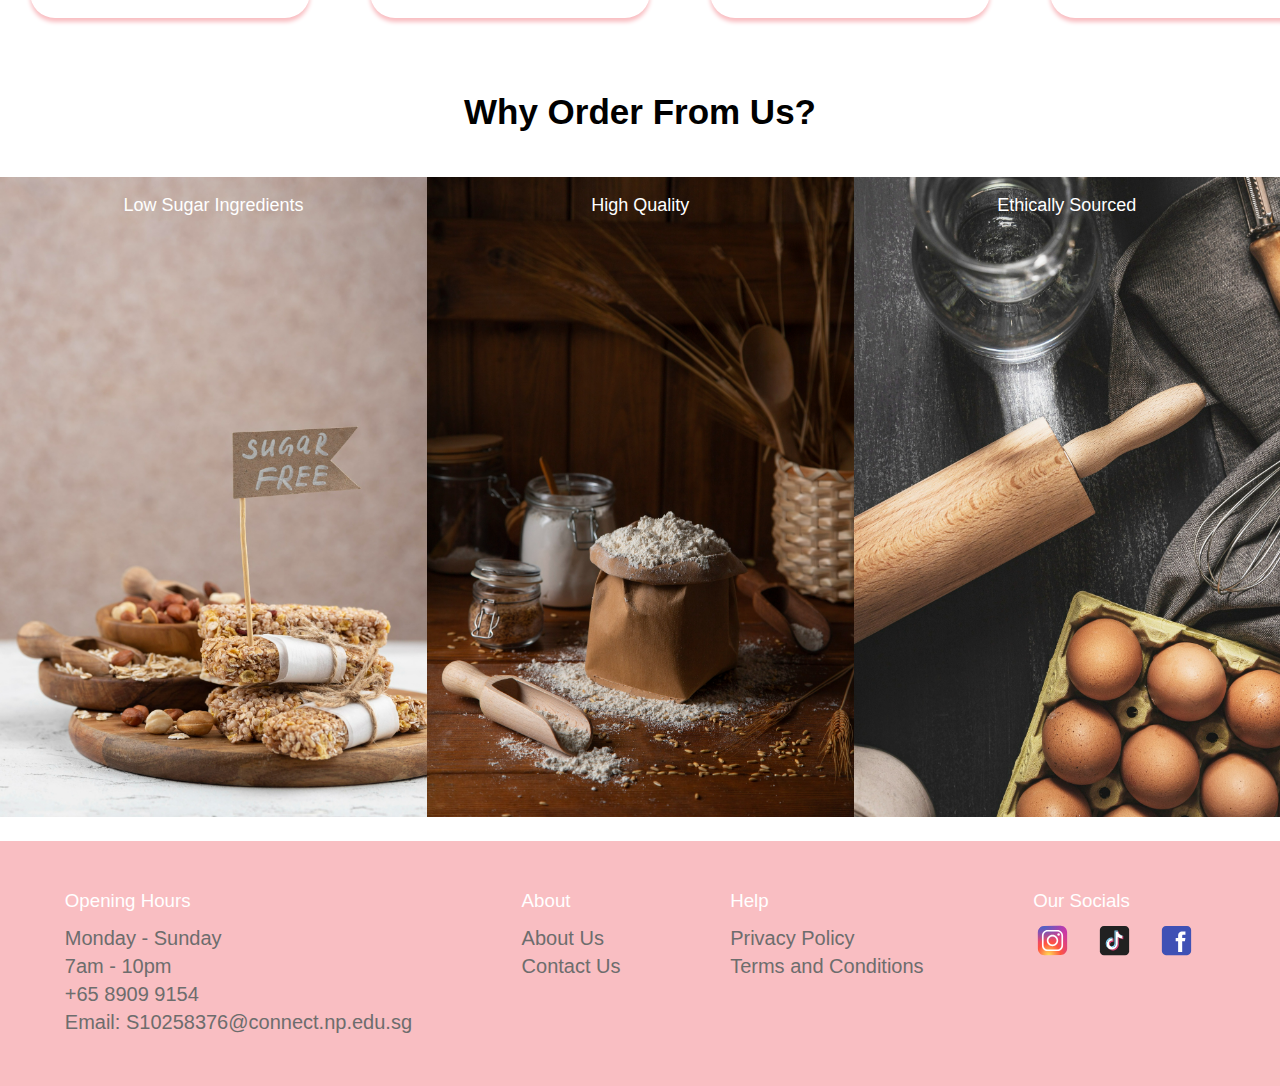
==== commit 2172a59c: "SplashScreen Update" ====
--- a/index.html
+++ b/index.html
@@ -7,6 +7,12 @@
 
     <title>Assignment 1</title>
   </head>
+  <div class="intro">
+    <h1 class="intro-logo-header">
+      <span class="intro-logo">Toron</span><span class="intro-logo">to.</span
+      ><br />
+    </h1>
+  </div>
   <body>
     <div class="box">
       <div class="rectangle">
--- a/styles.css
+++ b/styles.css
@@ -348,6 +348,52 @@
 
 [hidden] {
   display: none;
+}
+
+/*Splash Screen */
+.intro-logo-header span {
+  margin: 0;
+  padding: 0;
+  box-sizing: border-box;
+  font-family: "Courier", monospace;
+}
+
+.intro {
+  position: fixed;
+  z-index: 1;
+  left: 0%;
+  top: 0%;
+  width: 100%;
+  height: 100vh;
+  background-color: #2b2d42;
+  transition: 1s;
+}
+
+.intro-logo-header {
+  position: absolute;
+  top: 40%;
+  left: 50%;
+  transform: translate(-50%, -50%);
+  color: #d9dcd6;
+}
+
+.intro-logo {
+  position: relative;
+  display: inline-block;
+  bottom: -20px;
+  opacity: 0;
+}
+
+.intro-logo.active {
+  bottom: 0;
+  opacity: 1;
+  transition: ease-in-out 0.5s;
+}
+
+.intro-logo.fade {
+  bottom: 0;
+  opacity: 0;
+  transition: ease-in-out 0.5s;
 }
 
 /* Own CSS styling */
@@ -635,20 +681,127 @@
   transform: translate(-50%, -50%);
   font-family: "Inter-Regular", Helvetica;
   color: #000000;
-  font-size: 40px;
   letter-spacing: 0;
 }
 
 .header-text h1 {
-  font-size: 60px;
+  font-size: 3.75rem;
   font-weight: 600;
 }
 
 .header-text h3 {
-  font-size: 32px;
+  font-size: 2rem;
   font-weight: normal;
 }
 
 .header-cupcake-box {
   margin-bottom: 20px;
 }
+
+@media (max-width: 480px) {
+  .box {
+    height: auto;
+  }
+
+  .rectangle {
+    height: auto;
+  }
+
+  .row-header {
+    flex-direction: column;
+  }
+
+  .text-header {
+    font-size: 18px;
+  }
+
+  .logo-icon img {
+    width: 80px;
+    height: 80px;
+  }
+
+  .icon-header img {
+    width: 30px;
+    height: 30px;
+  }
+
+  .slideshow-container {
+    height: auto;
+  }
+
+  .mySlides {
+    position: static;
+  }
+
+  img {
+    height: auto;
+  }
+
+  h2 {
+    font-size: 24px;
+  }
+
+  .bestseller-box {
+    flex-direction: column;
+  }
+
+  .bestseller-cupcake {
+    width: max-content;
+    margin: 15px auto;
+    padding: 10px;
+  }
+
+  .inside-cupcake li {
+    font-size: 16px;
+  }
+
+  .order-box,
+  .order-now-rectangle {
+    width: 100%;
+  }
+
+  .fromus-box {
+    flex-direction: column;
+  }
+
+  .fromus-content {
+    margin-bottom: 15px;
+  }
+
+  .footer {
+    flex-direction: column;
+    height: auto;
+  }
+
+  .footer-box {
+    padding: 5px;
+  }
+
+  .footer-list {
+    text-align: center;
+  }
+
+  .footer-list h3 {
+    margin-bottom: 5px;
+  }
+
+  .footer-list p,
+  .footer-list li {
+    font-size: 16px;
+    margin-bottom: 3px;
+  }
+
+  .footer-icons img {
+    width: 60%;
+    height: 60%;
+  }
+
+  .header-text h1 {
+    font-size: 1rem;
+  }
+
+  .header-text h3 {
+    font-size: 0.75rem;
+    font-weight: 400;
+  }
+}
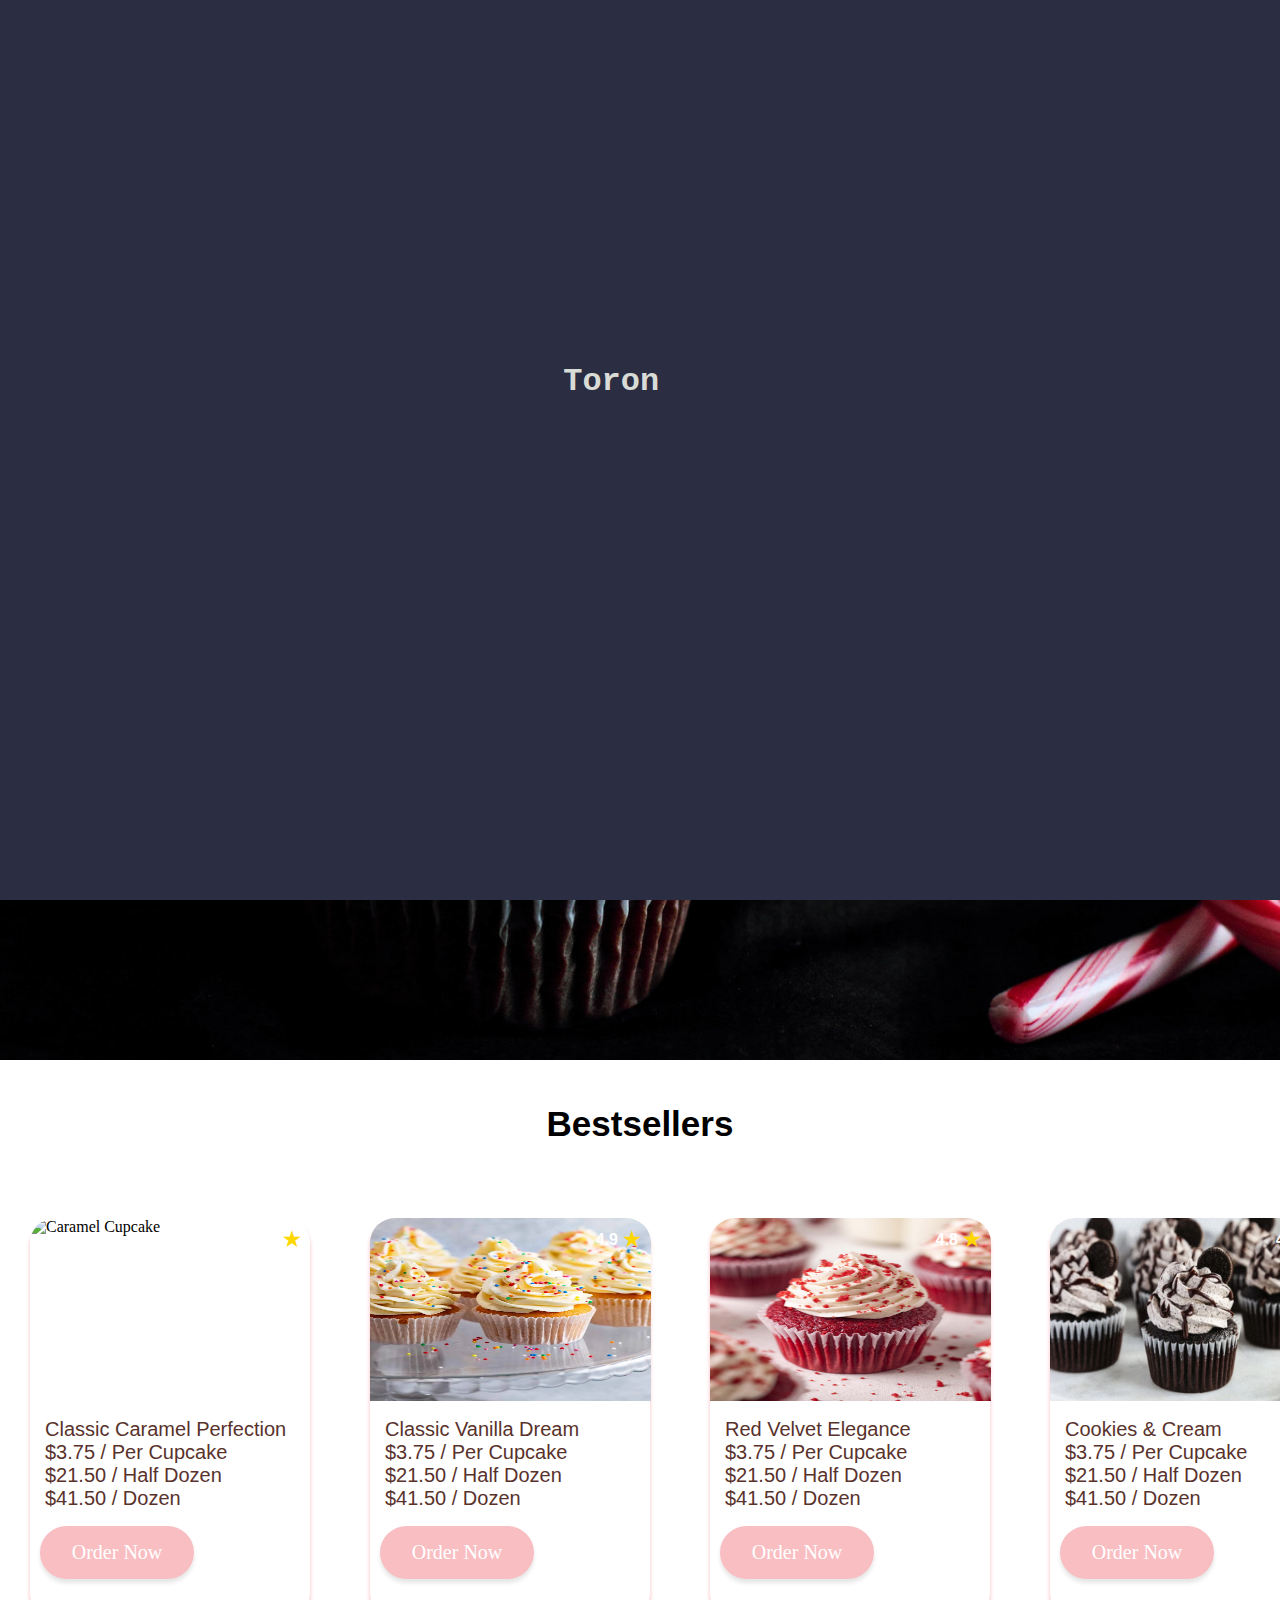
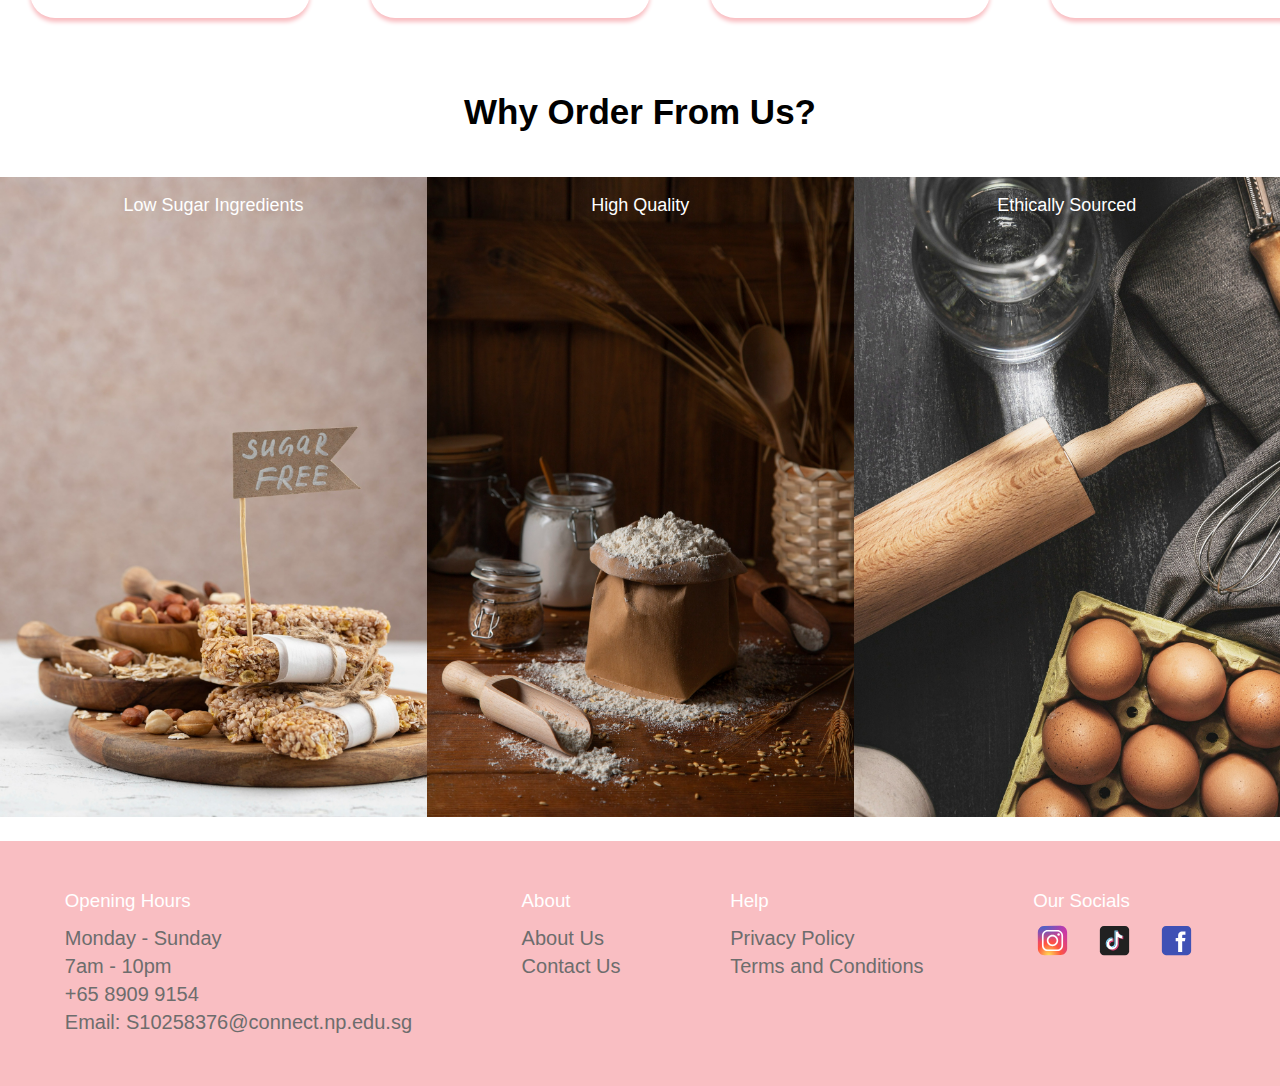
==== commit 10774fc2: "Profile.html  Creation" ====
--- a/index.html
+++ b/index.html
@@ -27,7 +27,7 @@
           <a href="cart.html" class="icon-header">
             <img src="img/shopping-cart-icon.png" alt="Shopping Cart Icon" />
           </a>
-          <a href="#" class="icon-header">
+          <a href="profile.html" class="icon-header">
             <img src="img/profile-icon.png" alt="Profile Icon" />
           </a>
         </div>
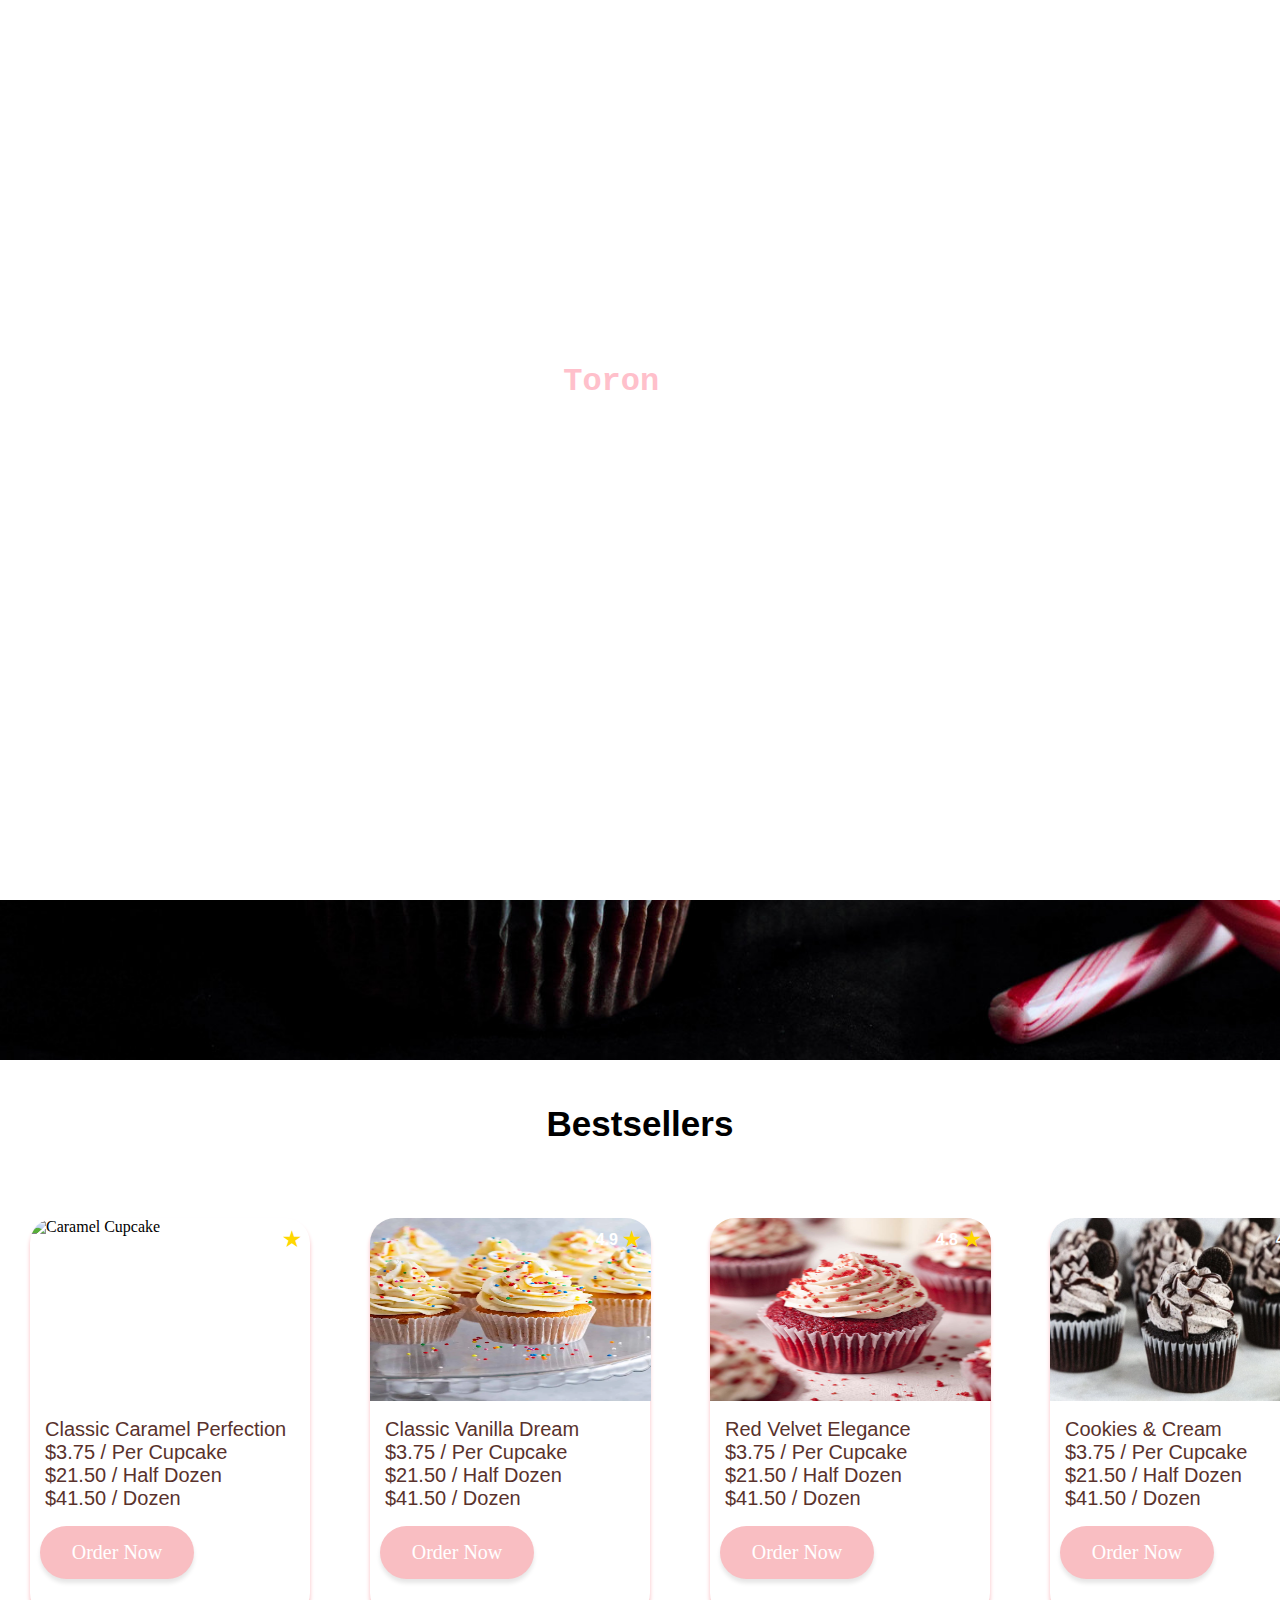
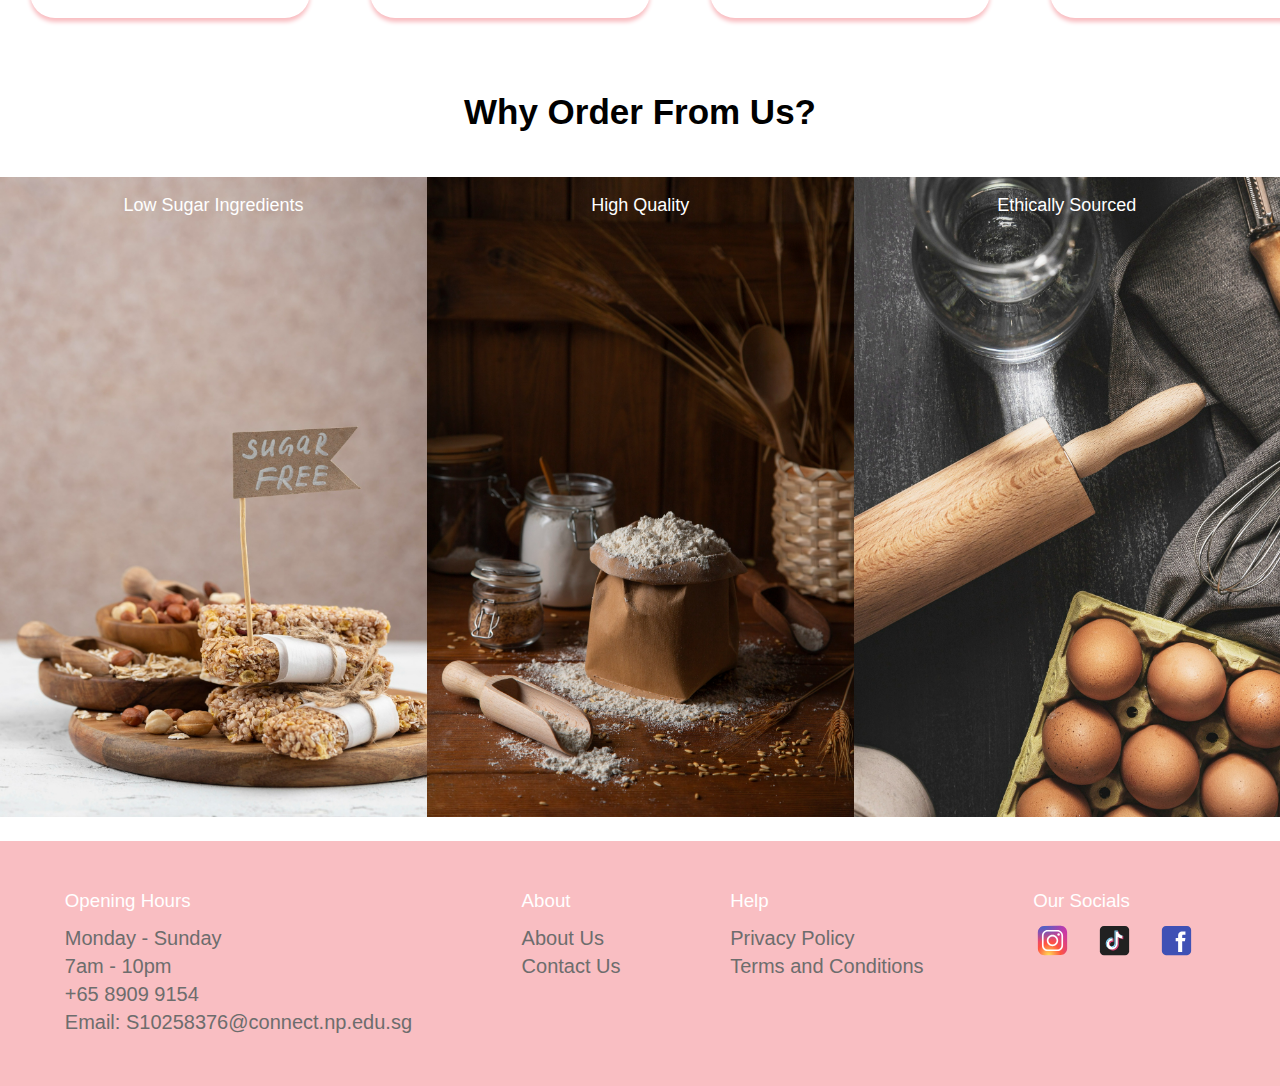
==== commit 627dfa4d: "Path change for .html file" ====
--- a/index.html
+++ b/index.html
@@ -3,7 +3,7 @@
   <head>
     <meta charset="UTF-8" />
     <meta name="viewport" content="width=device-width, initial-scale=1.0" />
-    <link rel="stylesheet" href="styles.css" />
+    <link rel="stylesheet" href="css/styles.css" />
 
     <title>Assignment 1</title>
   </head>
@@ -221,6 +221,6 @@
         </div>
       </div>
     </footer>
-    <script src="index.js"></script>
+    <script src="js/index.js"></script>
   </body>
 </html>
--- a/css/styles.css
+++ b/css/styles.css
@@ -0,0 +1,816 @@
+/*! normalize.css v8.0.1 | MIT License | github.com/necolas/normalize.css */
+
+/* Document
+   ========================================================================== */
+
+/**
+ * 1. Correct the line height in all browsers.
+ * 2. Prevent adjustments of font size after orientation changes in iOS.
+ */
+
+html {
+  line-height: 1.15; /* 1 */
+  -webkit-text-size-adjust: 100%; /* 2 */
+}
+
+/* Sections
+     ========================================================================== */
+
+/**
+   * Remove the margin in all browsers.
+   */
+
+body {
+  margin: 0;
+}
+
+/**
+   * Render the `main` element consistently in IE.
+   */
+
+main {
+  display: block;
+}
+
+/**
+   * Correct the font size and margin on `h1` elements within `section` and
+   * `article` contexts in Chrome, Firefox, and Safari.
+   */
+
+h1 {
+  font-size: 2em;
+  margin: 0.67em 0;
+}
+
+/* Grouping content
+     ========================================================================== */
+
+/**
+   * 1. Add the correct box sizing in Firefox.
+   * 2. Show the overflow in Edge and IE.
+   */
+
+hr {
+  box-sizing: content-box; /* 1 */
+  height: 0; /* 1 */
+  overflow: visible; /* 2 */
+}
+
+/**
+   * 1. Correct the inheritance and scaling of font size in all browsers.
+   * 2. Correct the odd `em` font sizing in all browsers.
+   */
+
+pre {
+  font-family: monospace, monospace; /* 1 */
+  font-size: 1em; /* 2 */
+}
+
+/* Text-level semantics
+     ========================================================================== */
+
+/**
+   * Remove the gray background on active links in IE 10.
+   */
+
+a {
+  background-color: transparent;
+}
+
+/**
+   * 1. Remove the bottom border in Chrome 57-
+   * 2. Add the correct text decoration in Chrome, Edge, IE, Opera, and Safari.
+   */
+
+abbr[title] {
+  border-bottom: none; /* 1 */
+  text-decoration: underline; /* 2 */
+  text-decoration: underline dotted; /* 2 */
+}
+
+/**
+   * Add the correct font weight in Chrome, Edge, and Safari.
+   */
+
+b,
+strong {
+  font-weight: bolder;
+}
+
+/**
+   * 1. Correct the inheritance and scaling of font size in all browsers.
+   * 2. Correct the odd `em` font sizing in all browsers.
+   */
+
+code,
+kbd,
+samp {
+  font-family: monospace, monospace; /* 1 */
+  font-size: 1em; /* 2 */
+}
+
+/**
+   * Add the correct font size in all browsers.
+   */
+
+small {
+  font-size: 80%;
+}
+
+/**
+   * Prevent `sub` and `sup` elements from affecting the line height in
+   * all browsers.
+   */
+
+sub,
+sup {
+  font-size: 75%;
+  line-height: 0;
+  position: relative;
+  vertical-align: baseline;
+}
+
+sub {
+  bottom: -0.25em;
+}
+
+sup {
+  top: -0.5em;
+}
+
+/* Embedded content
+     ========================================================================== */
+
+/**
+   * Remove the border on images inside links in IE 10.
+   */
+
+img {
+  border-style: none;
+}
+
+/* Forms
+     ========================================================================== */
+
+/**
+   * 1. Change the font styles in all browsers.
+   * 2. Remove the margin in Firefox and Safari.
+   */
+
+button,
+input,
+optgroup,
+select,
+textarea {
+  font-family: inherit; /* 1 */
+  font-size: 100%; /* 1 */
+  line-height: 1.15; /* 1 */
+  margin: 0; /* 2 */
+}
+
+/**
+   * Show the overflow in IE.
+   * 1. Show the overflow in Edge.
+   */
+
+button,
+input {
+  /* 1 */
+  overflow: visible;
+}
+
+/**
+   * Remove the inheritance of text transform in Edge, Firefox, and IE.
+   * 1. Remove the inheritance of text transform in Firefox.
+   */
+
+button,
+select {
+  /* 1 */
+  text-transform: none;
+}
+
+/**
+   * Correct the inability to style clickable types in iOS and Safari.
+   */
+
+button,
+[type="button"],
+[type="reset"],
+[type="submit"] {
+  -webkit-appearance: button;
+}
+
+/**
+   * Remove the inner border and padding in Firefox.
+   */
+
+button::-moz-focus-inner,
+[type="button"]::-moz-focus-inner,
+[type="reset"]::-moz-focus-inner,
+[type="submit"]::-moz-focus-inner {
+  border-style: none;
+  padding: 0;
+}
+
+/**
+   * Restore the focus styles unset by the previous rule.
+   */
+
+button:-moz-focusring,
+[type="button"]:-moz-focusring,
+[type="reset"]:-moz-focusring,
+[type="submit"]:-moz-focusring {
+  outline: 1px dotted ButtonText;
+}
+
+/**
+   * Correct the padding in Firefox.
+   */
+
+fieldset {
+  padding: 0.35em 0.75em 0.625em;
+}
+
+/**
+   * 1. Correct the text wrapping in Edge and IE.
+   * 2. Correct the color inheritance from `fieldset` elements in IE.
+   * 3. Remove the padding so developers are not caught out when they zero out
+   *    `fieldset` elements in all browsers.
+   */
+
+legend {
+  box-sizing: border-box; /* 1 */
+  color: inherit; /* 2 */
+  display: table; /* 1 */
+  max-width: 100%; /* 1 */
+  padding: 0; /* 3 */
+  white-space: normal; /* 1 */
+}
+
+/**
+   * Add the correct vertical alignment in Chrome, Firefox, and Opera.
+   */
+
+progress {
+  vertical-align: baseline;
+}
+
+/**
+   * Remove the default vertical scrollbar in IE 10+.
+   */
+
+textarea {
+  overflow: auto;
+}
+
+/**
+   * 1. Add the correct box sizing in IE 10.
+   * 2. Remove the padding in IE 10.
+   */
+
+[type="checkbox"],
+[type="radio"] {
+  box-sizing: border-box; /* 1 */
+  padding: 0; /* 2 */
+}
+
+/**
+   * Correct the cursor style of increment and decrement buttons in Chrome.
+   */
+
+[type="number"]::-webkit-inner-spin-button,
+[type="number"]::-webkit-outer-spin-button {
+  height: auto;
+}
+
+/**
+   * 1. Correct the odd appearance in Chrome and Safari.
+   * 2. Correct the outline style in Safari.
+   */
+
+[type="search"] {
+  -webkit-appearance: textfield; /* 1 */
+  outline-offset: -2px; /* 2 */
+}
+
+/**
+   * Remove the inner padding in Chrome and Safari on macOS.
+   */
+
+[type="search"]::-webkit-search-decoration {
+  -webkit-appearance: none;
+}
+
+/**
+   * 1. Correct the inability to style clickable types in iOS and Safari.
+   * 2. Change font properties to `inherit` in Safari.
+   */
+
+::-webkit-file-upload-button {
+  -webkit-appearance: button; /* 1 */
+  font: inherit; /* 2 */
+}
+
+/* Interactive
+     ========================================================================== */
+
+/*
+   * Add the correct display in Edge, IE 10+, and Firefox.
+   */
+
+details {
+  display: block;
+}
+
+/*
+   * Add the correct display in all browsers.
+   */
+
+summary {
+  display: list-item;
+}
+
+/* Misc
+     ========================================================================== */
+
+/**
+   * Add the correct display in IE 10+.
+   */
+
+template {
+  display: none;
+}
+
+/**
+   * Add the correct display in IE 10.
+   */
+
+[hidden] {
+  display: none;
+}
+
+/*Splash Screen */
+.intro-logo-header span {
+  margin: 0;
+  padding: 0;
+  box-sizing: border-box;
+  font-family: "Courier", monospace;
+}
+
+.intro {
+  position: fixed;
+  z-index: 1;
+  left: 0%;
+  top: 0%;
+  width: 100%;
+  height: 100vh;
+  background-color: white;
+  transition: 1s;
+}
+
+.intro-logo-header {
+  position: absolute;
+  top: 40%;
+  left: 50%;
+  transform: translate(-50%, -50%);
+  color: pink;
+}
+
+.intro-logo {
+  position: relative;
+  display: inline-block;
+  bottom: -20px;
+  opacity: 0;
+}
+
+.intro-logo.active {
+  bottom: 0;
+  opacity: 1;
+  transition: ease-in-out 0.5s;
+}
+
+.intro-logo.fade {
+  bottom: 0;
+  opacity: 0;
+  transition: ease-in-out 0.5s;
+}
+
+/* Own CSS styling */
+
+.box {
+  display: flex;
+  align-items: center;
+  height: 160px;
+}
+
+.box .rectangle {
+  width: 100%;
+  background-color: white;
+  box-shadow: 0px 4px 2px #0000001a;
+}
+
+.centered {
+  margin: 0 auto;
+  padding: 0 5px;
+}
+
+.row-header {
+  display: flex;
+  flex-direction: row;
+  justify-content: space-evenly;
+  align-items: center;
+}
+
+.row-header a {
+  color: black;
+  text-decoration: none;
+}
+
+.row-header a:hover {
+  background: #f9bec2;
+}
+
+.text-header {
+  font-size: 28px;
+}
+
+.logo-icon img {
+  width: 115px;
+  height: 112px;
+}
+
+.icon-header img {
+  width: 50px;
+  height: 45px;
+}
+
+.slideshow-container {
+  position: relative;
+  width: 100%;
+  height: 100vh;
+}
+
+.mySlides {
+  display: none;
+  position: absolute;
+  width: 100%;
+  height: 100%;
+}
+
+img {
+  width: 100%;
+  height: 100%;
+}
+
+h2 {
+  font-size: 35px;
+  text-align: center;
+  font-family: "Inter-Regular", Helvetica;
+  padding: 15px;
+}
+
+.bestseller-box {
+  display: flex;
+  flex-direction: row;
+  justify-content: space-evenly;
+}
+
+.inside-image {
+  width: 281px;
+  height: 183px;
+  padding-bottom: 1px;
+  overflow: hidden;
+  border-top-left-radius: 25px;
+  border-top-right-radius: 25px;
+}
+
+.inside-image {
+  position: relative;
+}
+
+.rating {
+  position: absolute;
+  top: 10px;
+  right: 10px;
+  display: flex;
+  align-items: center;
+  color: #ffffff;
+}
+
+.star-icon {
+  font-size: 20px;
+  font-weight: 600;
+  margin-left: 5px;
+  color: gold;
+}
+
+.rating-text {
+  font-family: "Inter-Regular", Helvetica;
+  font-weight: 600;
+  font-size: 16px;
+}
+
+.bestseller-cupcake {
+  display: flex;
+  width: 280px;
+  height: 400px;
+  background-color: #ffffff;
+  border-radius: 25px;
+  box-shadow: 0px 4px 4px #f9bec2;
+  flex-direction: column;
+  margin: 30px;
+  transition: transform 0.3s ease; /* Add transition for smooth effect */
+}
+
+.bestseller-cupcake:hover {
+  transform: scale(1.05); /* Scale up by 5% on hover */
+}
+
+.inside-cupcake {
+  display: flex;
+  flex-direction: column;
+  border-radius: 25px;
+}
+
+.inside-cupcake ul {
+  list-style: none;
+  padding-left: 15px;
+}
+
+.inside-cupcake li {
+  font-family: "Inter-Regular", Helvetica;
+  font-weight: 400;
+  color: #59322c;
+  font-size: 20px;
+}
+
+.order-box {
+  width: 154px;
+  height: 53px;
+  padding-left: 10px;
+}
+.order-box .order-now-rectangle {
+  width: 154px;
+  height: 53px;
+  background-color: #f9bec2;
+  border-radius: 100px;
+  box-shadow: 0px 4px 4px #0000001a;
+  display: flex;
+  align-items: center;
+  justify-content: center;
+}
+
+.order-now {
+  font-size: 20px;
+  color: white;
+  text-decoration: none;
+  text-align: center;
+}
+
+.fromus-box {
+  display: flex;
+  flex-direction: row;
+  justify-content: space-around;
+}
+
+.fromus-content {
+  flex: 0 1 auto;
+  transition: transform 0.3s ease; /* Add transition for smooth effect */
+}
+
+.fromus-content:hover {
+  transform: scale(1.1); /* Scale up by 10% on hover */
+}
+.fromus-image {
+  position: relative;
+}
+
+.fromus-image img {
+  max-width: 100%;
+  height: auto;
+  width: 100%;
+  object-fit: cover;
+}
+
+.image-text {
+  position: absolute;
+  top: 0;
+  left: 50%;
+  transform: translateX(-50%);
+  color: #ffffff;
+  text-align: center;
+  font-family: "Inter-Regular", Helvetica;
+  font-weight: 400;
+  font-size: 18px;
+}
+
+.footer {
+  display: flex;
+  justify-content: space-around;
+  width: auto;
+  height: 225px;
+  padding: 10px;
+  color: #ffffff;
+  margin-top: 20px;
+  background-color: #f9bec2;
+}
+
+.footer-box {
+  display: flex;
+  padding: 10px;
+  height: 137.4px;
+}
+
+.footer-list {
+  flex: 1;
+  margin: 10px;
+  text-align: left;
+}
+
+.footer-list a {
+  text-decoration: none;
+  color: #6d6d6d;
+}
+
+.footer-list h3 {
+  font-family: "Inter-Regular", Helvetica;
+  font-weight: 500;
+  color: #ffffff;
+  margin-bottom: 10px;
+}
+
+.footer-list p {
+  font-family: "Inter-Regular", Helvetica;
+  font-weight: 400;
+  color: #6d6d6d;
+  font-size: 20px;
+  margin-bottom: 5px;
+}
+
+.footer-list ul {
+  list-style: none;
+  padding-left: 0;
+}
+
+.footer-list li {
+  font-family: "Inter-Regular", Helvetica;
+  font-weight: 400;
+  color: #6d6d6d;
+  font-size: 20px;
+  margin-bottom: 5px;
+}
+
+.footer-icons {
+  display: inline-block;
+  margin-right: 10px;
+}
+
+.footer-icons img {
+  width: 80%;
+  height: 80%;
+}
+
+.header-cupcake {
+  position: relative;
+  text-align: center;
+}
+
+.faded-image {
+  width: 100%;
+  height: auto;
+  display: block;
+  opacity: 0.6;
+}
+
+.header-text {
+  position: absolute;
+  top: 50%;
+  left: 50%;
+  transform: translate(-50%, -50%);
+  font-family: "Inter-Regular", Helvetica;
+  color: #000000;
+  letter-spacing: 0;
+}
+
+.header-text h1 {
+  font-size: 3.75rem;
+  font-weight: 600;
+}
+
+.header-text h3 {
+  font-size: 2rem;
+  font-weight: normal;
+}
+
+.header-cupcake-box {
+  margin-bottom: 20px;
+}
+
+@media (max-width: 480px) {
+  .box {
+    height: auto;
+  }
+
+  .rectangle {
+    height: auto;
+  }
+
+  .row-header {
+    flex-direction: column;
+  }
+
+  .text-header {
+    font-size: 18px;
+  }
+
+  .logo-icon img {
+    width: 80px;
+    height: 80px;
+  }
+
+  .icon-header img {
+    width: 30px;
+    height: 30px;
+  }
+
+  .slideshow-container {
+    height: auto;
+  }
+
+  .mySlides {
+    position: static;
+  }
+
+  img {
+    height: auto;
+  }
+
+  h2 {
+    font-size: 24px;
+  }
+
+  .bestseller-box {
+    flex-direction: column;
+  }
+
+  .bestseller-cupcake {
+    width: max-content;
+    margin: 15px auto;
+    padding: 10px;
+  }
+
+  .inside-cupcake li {
+    font-size: 16px;
+  }
+
+  .order-box,
+  .order-now-rectangle {
+    width: 100%;
+  }
+
+  .fromus-box {
+    flex-direction: column;
+  }
+
+  .fromus-content {
+    margin-bottom: 15px;
+  }
+
+  .footer {
+    flex-direction: column;
+    height: auto;
+  }
+
+  .footer-box {
+    padding: 5px;
+  }
+
+  .footer-list {
+    text-align: center;
+  }
+
+  .footer-list h3 {
+    margin-bottom: 5px;
+  }
+
+  .footer-list p,
+  .footer-list li {
+    font-size: 16px;
+    margin-bottom: 3px;
+  }
+
+  .footer-icons img {
+    width: 60%;
+    height: 60%;
+  }
+
+  .header-text h1 {
+    font-size: 1rem;
+  }
+
+  .header-text h3 {
+    font-size: 0.75rem;
+    font-weight: 400;
+  }
+}
